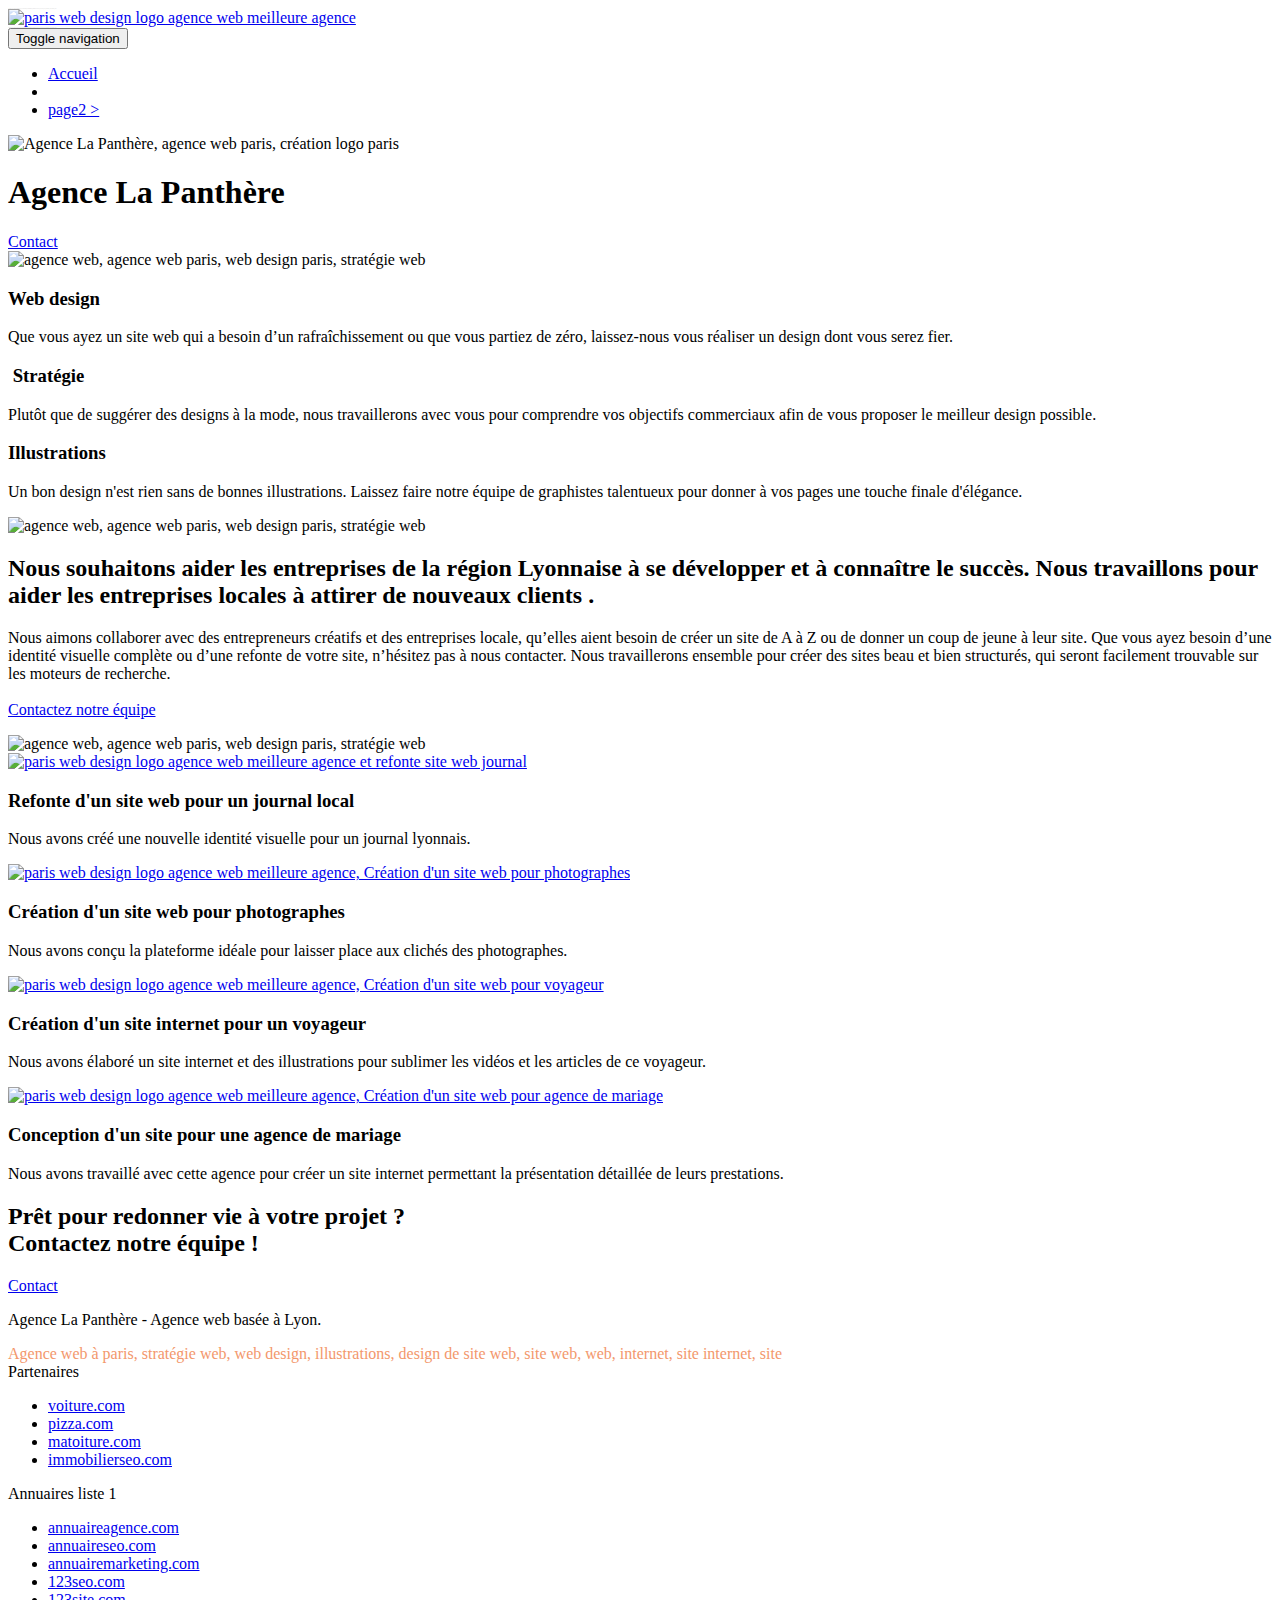
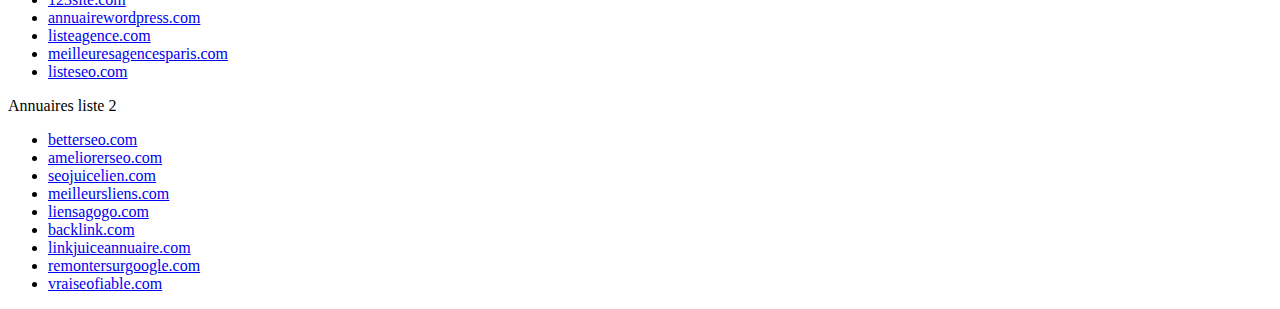
==== index.html @ 1b147ac9 "balise google analytics" ====
<!doctype html>
<html lang="Default">
<head>
	<script async src="https://www.googletagmanager.com/gtag/js?id=G-XYNGH516E7"></script>
<script>
  window.dataLayer = window.dataLayer || [];
  function gtag(){dataLayer.push(arguments);}
  gtag('js', new Date());

  gtag('config', 'G-XYNGH516E7');
</script>
    <meta charset="utf-8">
    <meta name="keywords" content="seo, google, site web, site internet, agence design paris, agence design, agence design,agence design,agence design,agence design,agence design,agence design,agence design,agence design">
    <meta name="description" content="">
    <meta name="viewport" content="width=device-width, initial-scale=1.0, viewport-fit=cover">
    <link rel="shortcut icon" type="image/png" href="favicon.jpg">
    
	<link rel="stylesheet" type="text/css" href="./css/bootstrap.css">
	<link rel="stylesheet" type="text/css" href="style.css">
	<link rel="stylesheet" type="text/css" href="./css/font-awesome.css">
	<link rel="stylesheet" type="text/css" href="./css/et-line.css">
	
    
	<script src="./js/jquery-2.1.0.js"></script>
	<script src="./js/bootstrap.js"></script>
	<script src="./js/blocs.js"></script>
	<script src="./js/jquery.touchSwipe.js" defer></script>
	<script src="./js/gmaps.js"></script>

    <title>.</title>

    
<!-- Analytics -->
 
<!-- Analytics END -->
    
</head>
<body>
<!-- Principal conteneur -->
<div class="page-container">
    
<!-- bloc-0 -->
<div class="bloc bgc-white l-bloc " id="bloc-0">
	<div class="container bloc-sm">

		<nav class="navbar row">
			<div class="navbar-header">
				<div class="keywords" style="color:#cccccc;font-size:1px;">Agence web à paris, stratégie web, web design, illustrations, design de site web, site web, web, internet, site internet, site</div>
				<a class="navbar-brand" href="index.html"><img src="img/agence-la-panthere-monochrome.svg" alt="paris web design logo agence web meilleure agence" height="40" /></a>
				<div class="keywords" style="color:#cccccc;font-size:1px;">Agence web à paris, stratégie web, web design, illustrations, design de site web, site web, web, internet, site internet, site</div>
				<button id="nav-toggle" type="button" class="ui-navbar-toggle navbar-toggle" data-toggle="collapse" data-target=".navbar-1">
					<span class="sr-only">Toggle navigation</span><span class="icon-bar"></span><span class="icon-bar"></span><span class="icon-bar"></span>
				</button>
			</div>
			<div class="collapse navbar-collapse navbar-1 special-dropdown-nav">
				<ul class="site-navigation nav navbar-nav">
					<li>
						<a href="index.html">Accueil</a>
					</li>
					<li>
					</li>
					<li>
						<a href="page2.html">page2 &gt;</a>
					</li>
				</ul>
			</div>
		</nav>
	</div>
</div>
<!-- bloc-0 END -->

<!-- bloc-1-presentation -->
<div class="bloc bgc-dark-slate-blue bg-banniere d-bloc bg-t-edge bloc-bg-texture texture-paper b-parallax" id="bloc-1-hero">
	<div class="container bloc-lg">
		<div class="row tight-width-whitespace">
			<div class="col-sm-12">
				<img src="img/logo.png" class="center-block image-resize-mode" width="100" alt="Agence La Panthère, agence web paris, création logo paris" />
				<h1 class="text-center hero-bloc-text tc-white ">
					Agence La Panthère
				</h1>
				<div class="text-center">
					<a href="page2.html" class="btn btn-lg btn-clean btn-rd cta-hero btn-atomic-tangerine" id="cta-hero">Contact</a>
				</div>
			</div>
		</div>
	</div>
</div>
<!-- bloc-1-presentation END -->

<!-- bloc-2-services -->
<div class="bloc bgc-white l-bloc" id="bloc-2-services">
	<div class="container bloc-md">
		<div class="row">
			<div class="col-sm-12 text-center">
				<img alt="agence web, agence web paris, web design paris, stratégie web" src="img/title.png" />
			</div>
		</div>
		<div class="row voffset-lg med-width-whitespace">
			<div class="col-sm-4">
				<div class="text-center">
					<span class="et-icon-browser sm-shadow icon-dark-slate-blue icons icon-lg"></span>
				</div>
				<h3 class="mg-md text-center">
					Web design
				</h3>
				<p class="text-center ">
					Que vous ayez un site web qui a besoin d&rsquo;un rafraîchissement ou que vous partiez de zéro, laissez-nous vous réaliser un design dont vous serez fier.
				</p>
			</div>
			<div class="col-sm-4">
				<div class="text-center">
					<span class="et-icon-presentation sm-shadow icon-dark-slate-blue icons icon-lg"></span>
				</div>
				<h3 class="mg-md text-center">
					&nbsp;Stratégie
				</h3>
				<p class="text-center ">
					Plutôt que de suggérer des designs à la mode, nous travaillerons avec vous pour comprendre vos objectifs commerciaux afin de vous proposer le meilleur design possible.<br>
				</p>
			</div>
			<div class="col-sm-4">
				<div class="text-center">
					<span class="et-icon-edit sm-shadow icon-dark-slate-blue icons icon-lg"></span>
				</div>
				<h3 class="mg-md text-center">
					Illustrations
				</h3>
				<p class="text-center ">
					Un bon design n'est rien sans de bonnes illustrations. Laissez faire notre équipe de graphistes talentueux pour donner à vos pages une touche finale d'élégance.
				</p>
			</div>
		</div>
		<div class="row voffset-lg voffset">
			<div class="col-xs-12 col-md-8 col-md-offset-2 text-center">
				<img alt="agence web, agence web paris, web design paris, stratégie web" src="img/citation.png" />

			</div>
		</div>
	</div>
</div>
<!-- bloc-2-services END -->

<!-- bloc-3-what-i-do -->
<div class="bloc tc-white bgc-atomic-tangerine bg-presentation d-bloc bloc-bg-texture texture-paper b-parallax" id="bloc-3-what-i-do">
	<div class="container bloc-lg">
		<div class="row tight-width-whitespace black-background">
			<div class="col-sm-12">
				<h2 class="mg-md text-center tc-white">
					Nous souhaitons aider les entreprises de la région Lyonnaise à se développer et à connaître le succès. Nous travaillons pour aider les entreprises locales à attirer de nouveaux clients .<br>
				</h2>
				<p class="text-center white">
					Nous aimons collaborer avec des entrepreneurs créatifs et des entreprises locale, qu’elles aient besoin de créer un site de A à Z ou de donner un coup de jeune à leur site. Que vous ayez besoin d’une identité visuelle complète ou d’une refonte de votre site, n’hésitez pas à nous contacter. Nous travaillerons ensemble pour créer des sites beau et bien structurés, qui seront facilement trouvable sur les moteurs de recherche. <br><br><a class="ltc-white bold-link" href="page2.html">Contactez notre équipe</a><br>
				</p>
			</div>
		</div>
	</div>
</div>
<!-- bloc-3-what-i-do END -->

<!-- bloc-4-portfolio -->
<div class="bloc bgc-white bg-lines-h2-bg bg-repeat l-bloc" id="bloc-4-portfolio">
	<div class="container bloc-lg">
		<div class="row">
			<div class="col-sm-12 text-center">
				<img alt="agence web, agence web paris, web design paris, stratégie web" src="img/title2.png" />
			</div>
		</div>
		<div class="row tight-width-whitespace portfolio-row">
			<div class="col-sm-6">
				<a href="#" data-lightbox="img/1.jpg" data-gallery-id="gallery-1" data-caption="Refonte d'un site web pour un journal local" data-frame="snapshot-lb"><img src="img/1.jpg" alt="paris web design logo agence web meilleure agence et refonte site web journal" class="img-responsive portfolio-thumb" /></a>
				<h3 class="mg-md text-center">
					Refonte d'un site web pour un journal local
				</h3>
				<p class="text-center">
					Nous avons créé une nouvelle identité visuelle pour un journal lyonnais.
				</p>
			</div>
			<div class="col-sm-6">
				<a href="#" data-lightbox="img/2.jpg" data-gallery-id="gallery-1" data-caption="Création d'un site web pour photographes" data-frame="snapshot-lb"><img src="img/2.jpg" class="img-responsive portfolio-thumb" alt="paris web design logo agence web meilleure agence, Création d'un site web pour photographes" /></a>
				<h3 class="mg-md text-center">
					Création d'un site web pour photographes
				</h3>
				<p class="text-center">
					Nous avons conçu la plateforme idéale pour laisser place aux clichés des photographes.
				</p>
			</div>
		</div>
		<div class="row tight-width-whitespace portfolio-row">
			<div class="col-sm-6">
				<a href="#" data-lightbox="img/3.bmp" data-gallery-id="gallery-1" data-caption="Création d'un site internet pour un voyageur" data-frame="snapshot-lb"><img src="img/3.bmp" class="img-responsive portfolio-thumb" alt="paris web design logo agence web meilleure agence, Création d'un site web pour voyageur"/></a>
				<h3 class="mg-md text-center">
					Création d'un site internet pour un voyageur
				</h3>
				<p class="text-center">
					Nous avons élaboré un site internet et des illustrations pour sublimer les vidéos et les articles de ce voyageur.
				</p>
			</div>
			<div class="col-sm-6">
				<a href="#" data-lightbox="img/4.bmp" data-gallery-id="gallery-1" data-caption="Conception d'un site pour une agence de mariage" data-frame="snapshot-lb"><img src="img/4.bmp" class="img-responsive portfolio-thumb" alt="paris web design logo agence web meilleure agence, Création d'un site web pour agence de mariage" /></a>
				<h3 class="mg-md text-center">
					Conception d'un site pour une agence de mariage
				</h3>
				<p class="text-center">
					Nous avons travaillé avec cette agence pour créer un site internet permettant la présentation détaillée de leurs prestations.
				</p>
			</div>
		</div>
	</div>
</div>
<!-- bloc-4-portfolio END -->

<!-- bloc-5-cta -->
<div class="bloc bgc-dark-slate-blue bg-banniere d-bloc bloc-bg-texture texture-paper" id="bloc-5-cta">
	<div class="container bloc-lg">
		<div class="row">
			<h2 class="mg-md text-center tc-white">
				Prêt pour redonner vie à votre projet ?<br>Contactez notre équipe !
			</h2>
			<div class="col-sm-12 text-center">
				<a href="page2.html" class="btn btn-atomic-tangerine btn-clean btn-rd btn-lg cta-hero">Contact</a>
			</div>
		</div>
	</div>
</div>
<!-- bloc-5-cta END -->

<!-- Footer - bloc-8 -->
<div class="bloc bgc-atomic-tangerine d-bloc" id="bloc-8">
	<div class="container bloc-sm">
		<div class="row">
			<div class="col-sm-12">
				<p class="text-center white">
					Agence La Panthère - Agence web basée à Lyon.<br>
				</p>
				<div class="row row-no-gutters social">
					<div class="col-sm-3">
						<div class="text-center">
							<a class="social" href="index.html"><span class="fa fa-twitter icon-md"></span></a>
						</div>
					</div>
					<div class="col-sm-3">
						<div class="text-center">
							<a class="social" href="index.html"><span class="fa fa-facebook icon-md"></span></a>
						</div>
					</div>
					<div class="col-sm-3">
						<div class="text-center">
							<a class="social" href="index.html"><span class="fa fa-dribbble icon-md"></span></a>
						</div>
					</div>
					<div class="col-sm-3">
						<div class="text-center">
							<a class="social" href="index.html"><span class="fa fa-instagram icon-md"></span></a>
						</div>
					</div>
					<div class="keywords" style="color:#F3976C;">Agence web à paris, stratégie web, web design, illustrations, design de site web, site web, web, internet, site internet, site</div>
				</div>
				<div class="row">
					<div class="col-sm-4">
						Partenaires
							<ul>
								<li><a href="voiture.com">voiture.com</a></li>
								<li><a href="pizza.com">pizza.com</a></li>
								<li><a href="matoiture.com">matoiture.com</a></li>
								<li><a href="immobilierseo.com">immobilierseo.com</a></li>
							</ul>		
					</div>
					<div class="col-sm-4">
						Annuaires liste 1
						<ul>
							<li><a href="annuaireagence.com">annuaireagence.com</a></li>
							<li><a href="annuaireseo.com">annuaireseo.com</a></li>
							<li><a href="annuairemarketing.com">annuairemarketing.com</a></li>
							<li><a href="123seoture.com">123seo.com</a></li>
							<li><a href="123site.com">123site.com</a></li>
							<li><a href="annuairewordpress.com">annuairewordpress.com</a></li>
							<li><a href="listeagence.com">listeagence.com</a></li>
							<li><a href="meilleuresagencesparis.com">meilleuresagencesparis.com</a></li>
							<li><a href="listeseo.com">listeseo.com</a></li>
						</ul>
					</div>
					<div class="col-sm-4">
						Annuaires liste 2
						<ul>
							<li><a href="betterseo.com">betterseo.com</a></li>
							<li><a href="ameliorerseo.com">ameliorerseo.com</a></li>
							<li><a href="seojuicelien.com">seojuicelien.com</a></li>
							<li><a href="meilleursliens.com">meilleursliens.com</a></li>
							<li><a href="liensagogo.com">liensagogo.com</a></li>
							<li><a href="backlink.com">backlink.com</a></li>
							<li><a href="linkjuiceannuaire.com">linkjuiceannuaire.com</a></li>
							<li><a href="remontersurgoogle.com">remontersurgoogle.com</a></li>
							<li><a href="vraiseofiable.com">vraiseofiable.com</a></li>
						</ul>
					</div>
				</div>
			</div>
		</div>
	</div>
</div>
<!-- Footer - bloc-8 END -->

</div>
<!-- Principal conteneur END -->
    

</body>
</html>
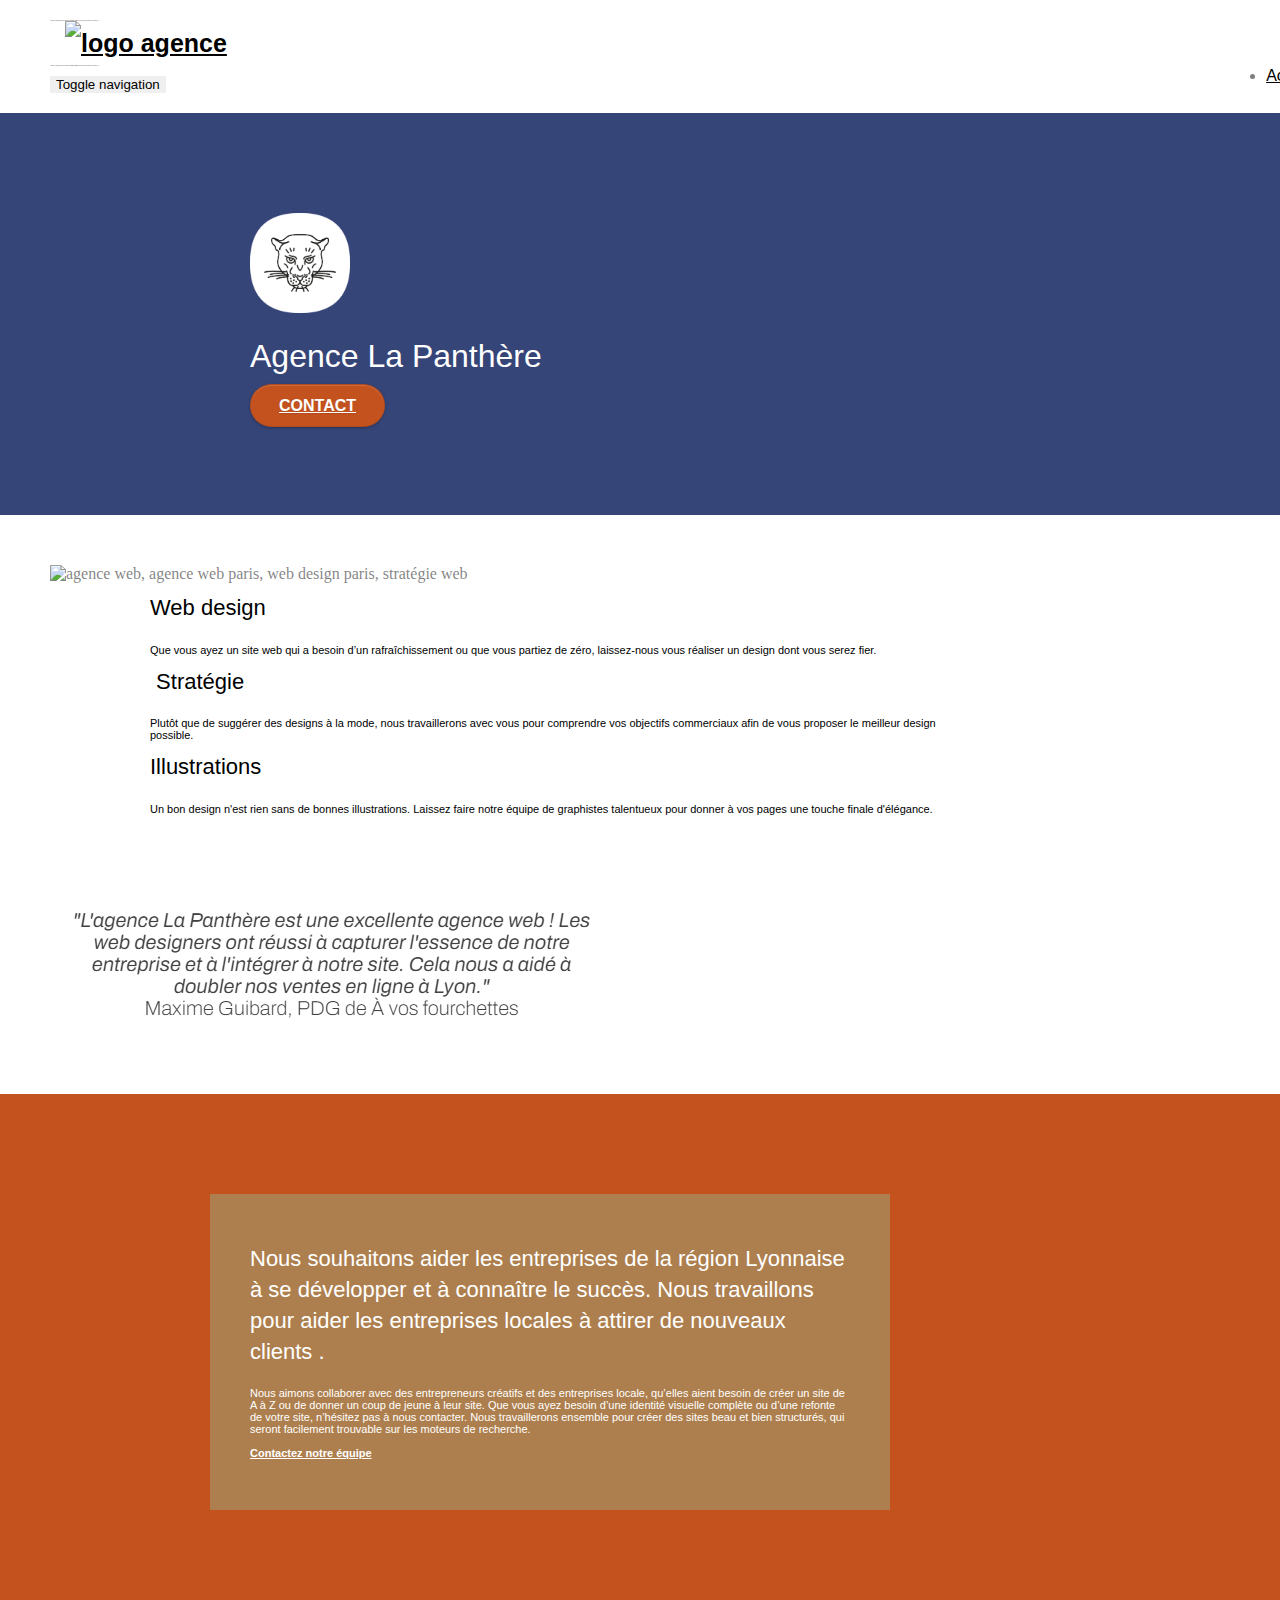
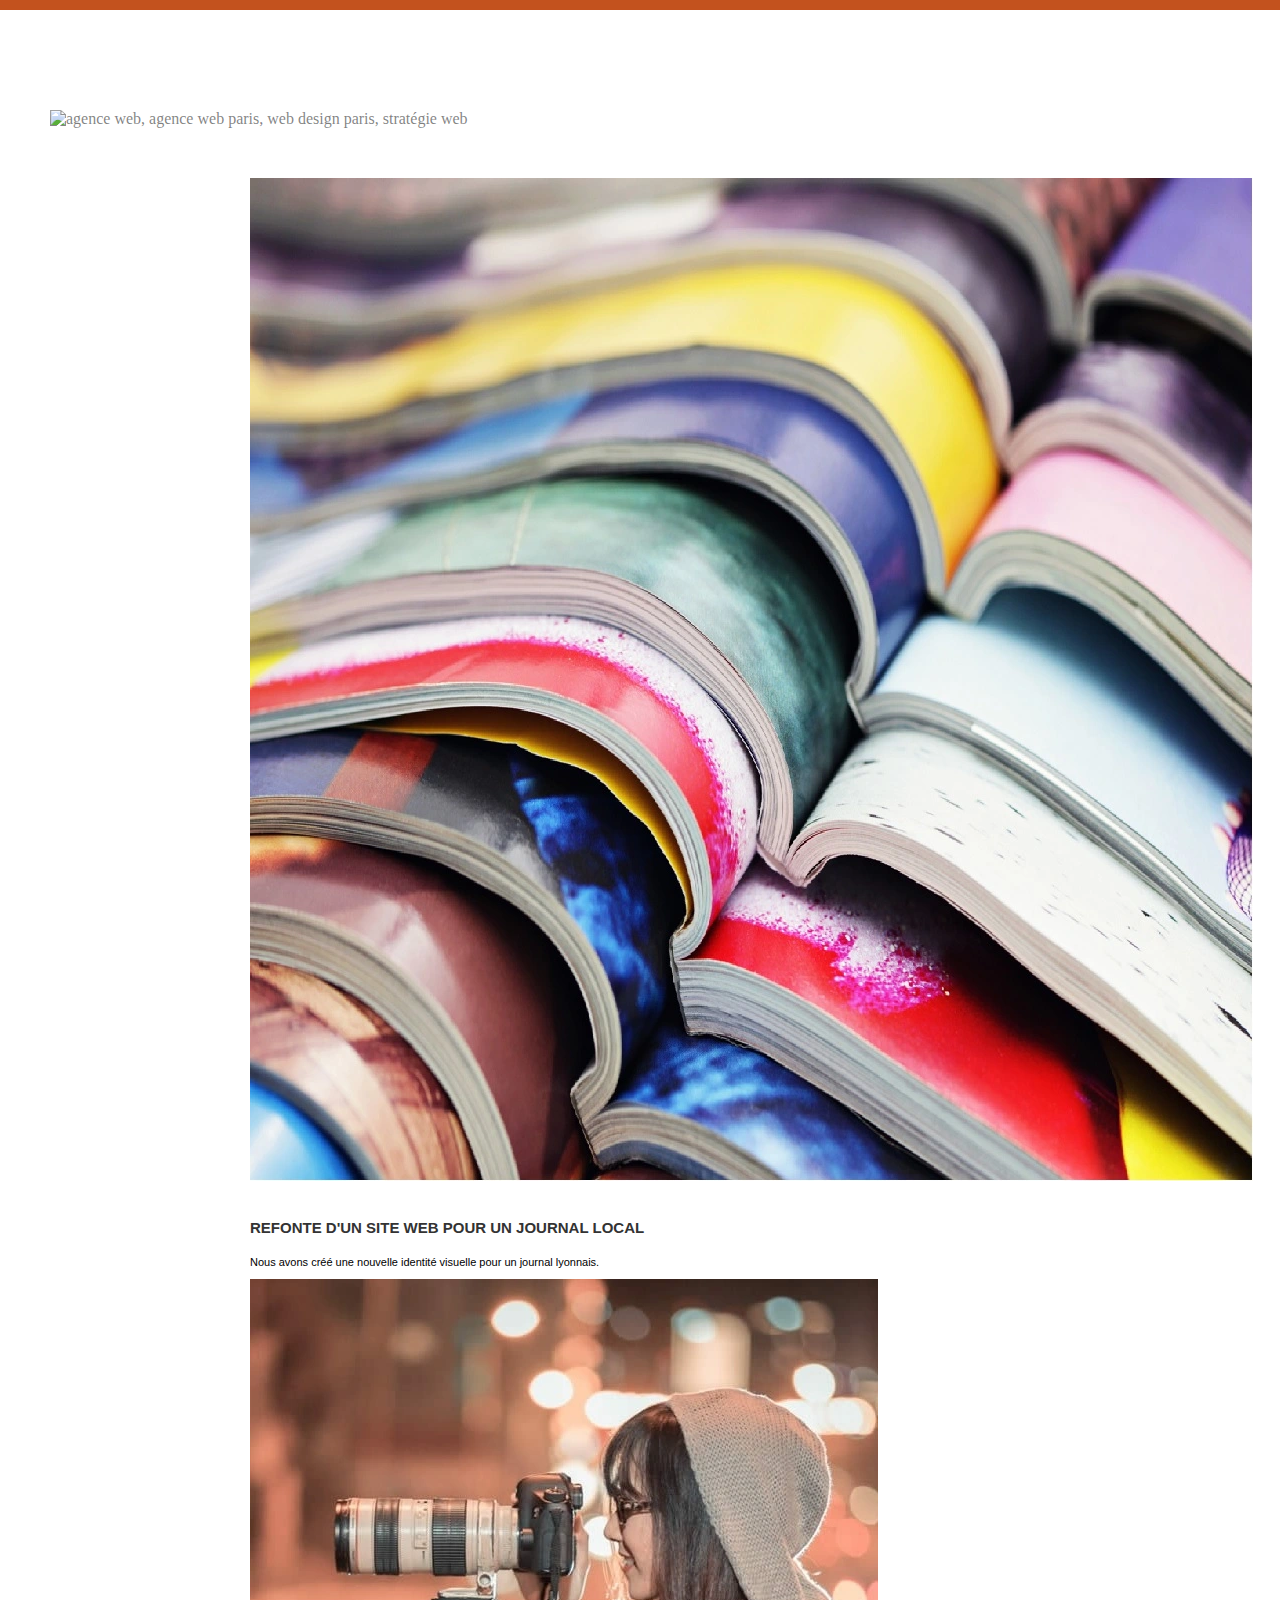
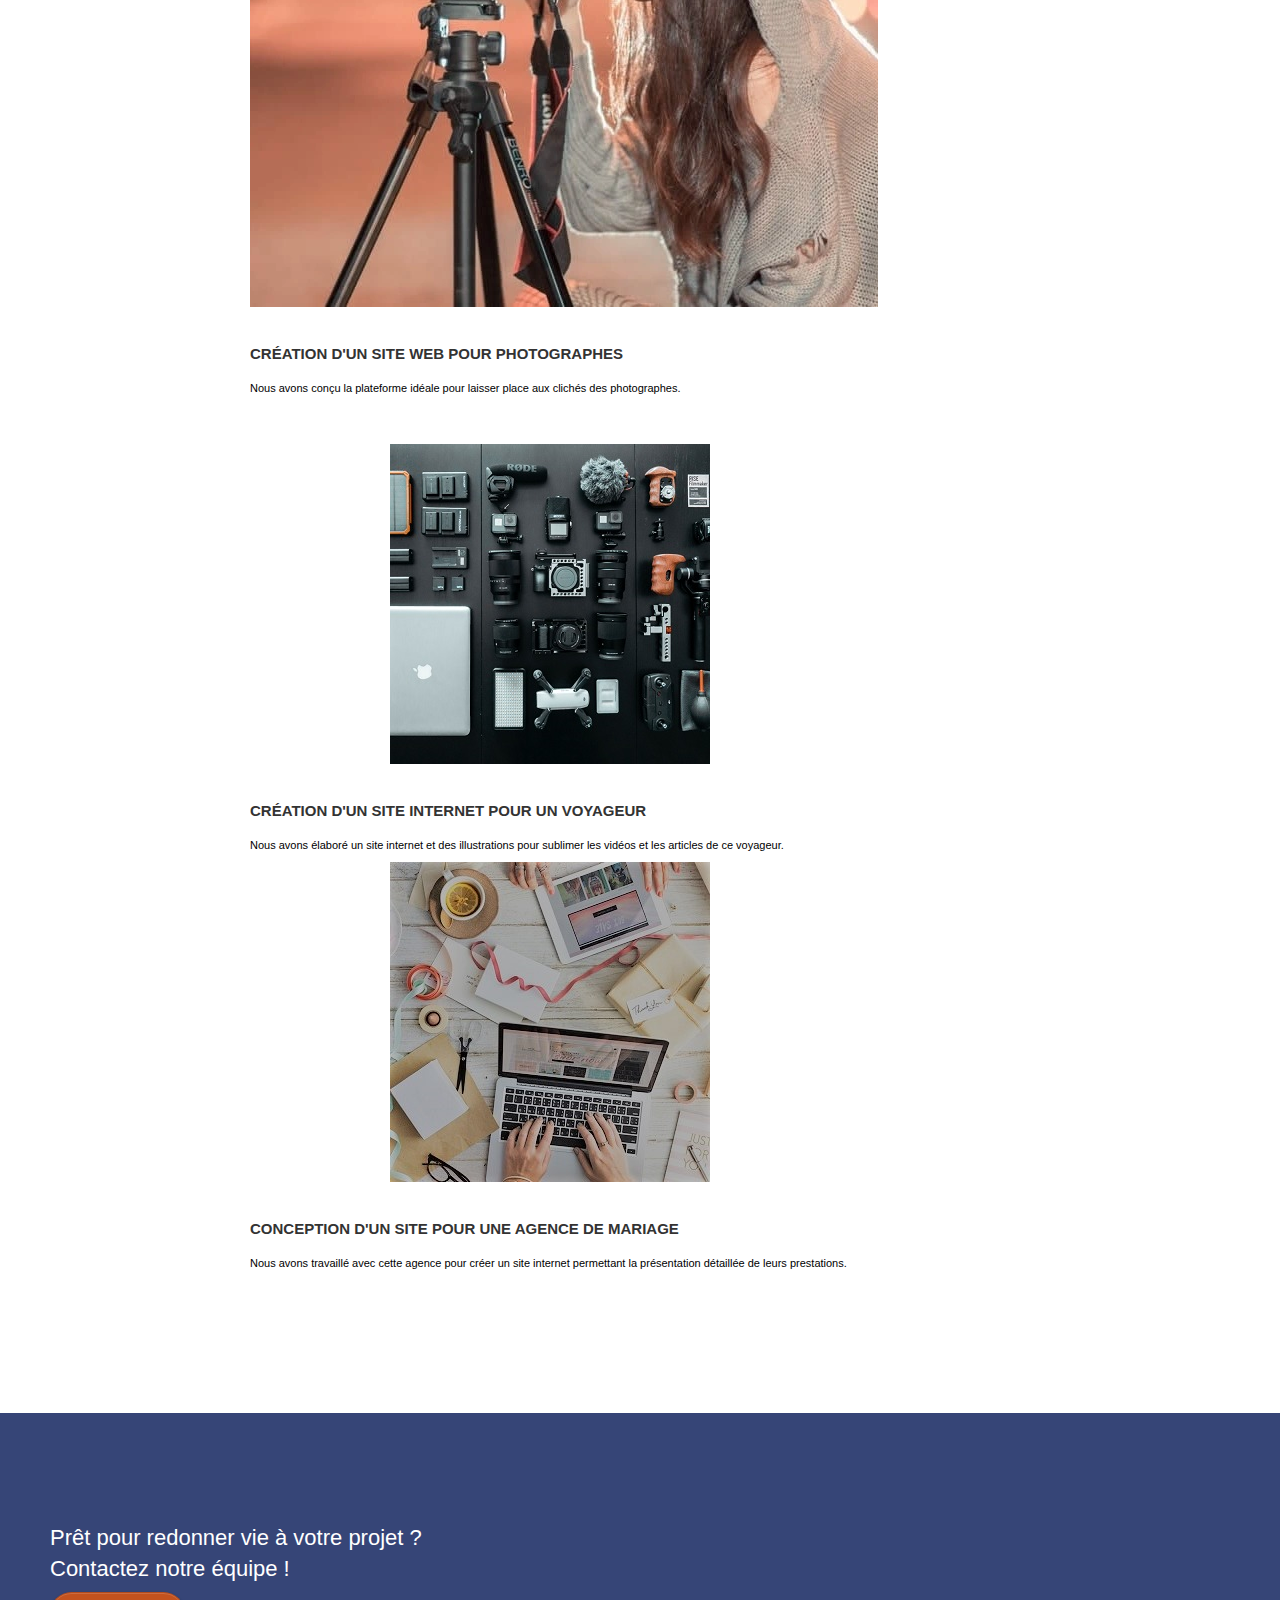
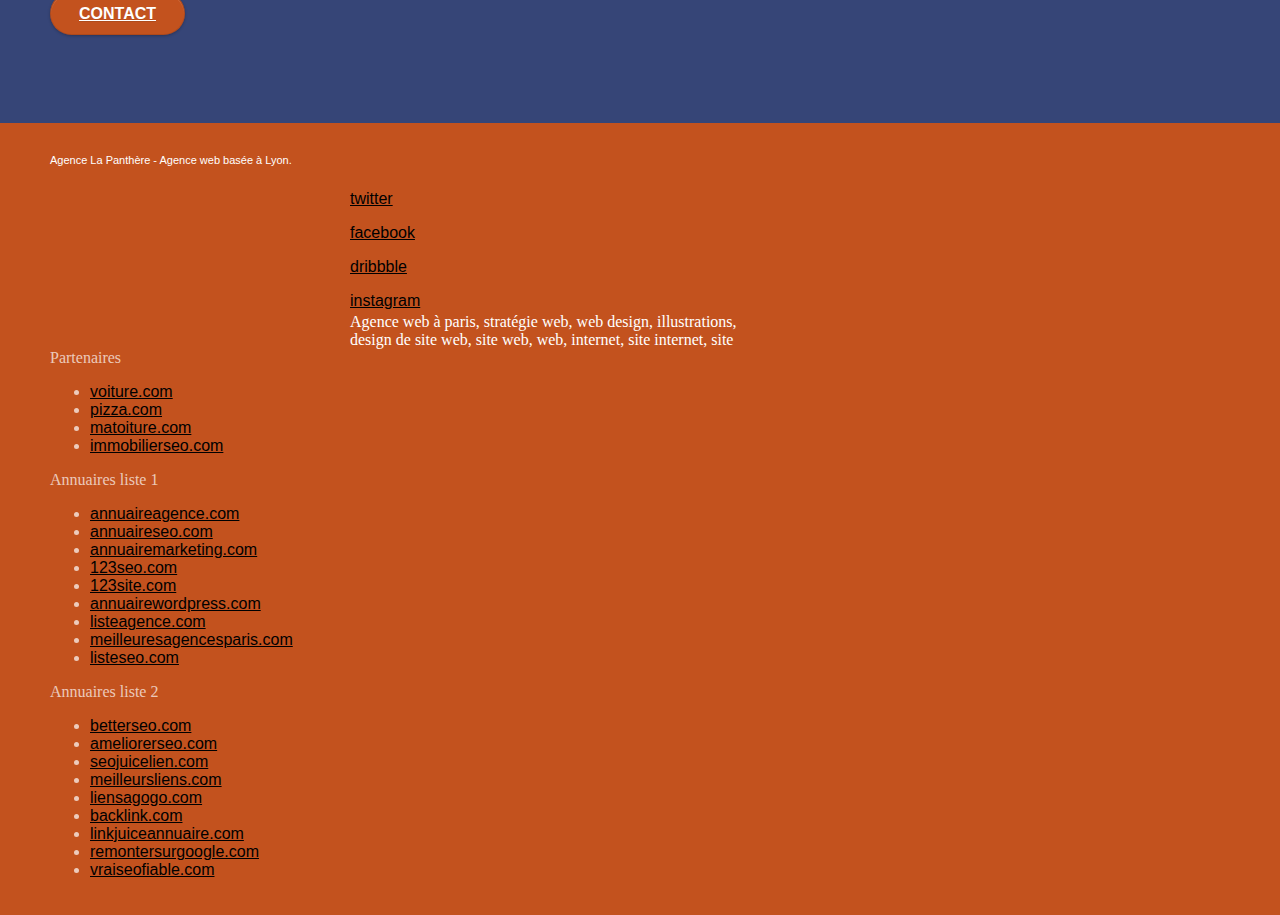
==== commit 2afe62e1: "amélioration du site avec lighthouse" ====
--- a/index.html
+++ b/index.html
@@ -1,5 +1,5 @@
 <!doctype html>
-<html lang="Default">
+<html lang="fr">
 <head>
 	<script async src="https://www.googletagmanager.com/gtag/js?id=G-XYNGH516E7"></script>
 <script>
@@ -11,12 +11,12 @@
 </script>
     <meta charset="utf-8">
     <meta name="keywords" content="seo, google, site web, site internet, agence design paris, agence design, agence design,agence design,agence design,agence design,agence design,agence design,agence design,agence design">
-    <meta name="description" content="">
+    <meta name="description" content="agence design">
     <meta name="viewport" content="width=device-width, initial-scale=1.0, viewport-fit=cover">
-    <link rel="shortcut icon" type="image/png" href="favicon.jpg">
-    
-	<link rel="stylesheet" type="text/css" href="./css/bootstrap.css">
-	<link rel="stylesheet" type="text/css" href="style.css">
+    <link rel="shortcut icon" type="image/png" href="img/favicon.jpg">
+    
+	<link rel="stylesheet" type="text/css" href="css/bootstrap.css">
+	<link rel="stylesheet" type="text/css" href="css/style.css">
 	<link rel="stylesheet" type="text/css" href="./css/font-awesome.css">
 	<link rel="stylesheet" type="text/css" href="./css/et-line.css">
 	
@@ -27,7 +27,7 @@
 	<script src="./js/jquery.touchSwipe.js" defer></script>
 	<script src="./js/gmaps.js"></script>
 
-    <title>.</title>
+    <title>Lapanthere</title>
 
     
 <!-- Analytics -->
@@ -45,9 +45,9 @@
 
 		<nav class="navbar row">
 			<div class="navbar-header">
-				<div class="keywords" style="color:#cccccc;font-size:1px;">Agence web à paris, stratégie web, web design, illustrations, design de site web, site web, web, internet, site internet, site</div>
-				<a class="navbar-brand" href="index.html"><img src="img/agence-la-panthere-monochrome.svg" alt="paris web design logo agence web meilleure agence" height="40" /></a>
-				<div class="keywords" style="color:#cccccc;font-size:1px;">Agence web à paris, stratégie web, web design, illustrations, design de site web, site web, web, internet, site internet, site</div>
+				<div class="keywords" style="color:rgb(2, 2, 2);font-size:1px;">Agence web à paris, stratégie web, web design, illustrations, design de site web, site web, web, internet, site internet, site</div>
+				<a href="index.html" class="navbar-brand"><img src="img/agence-la-panthere-monochrome.svg" alt="logo agence" height="40" /></a>
+				<div class="keywords" style="color:rgb(0, 0, 0);font-size:1px;">Agence web à paris, stratégie web, web design, illustrations, design de site web, site web, web, internet, site internet, site</div>
 				<button id="nav-toggle" type="button" class="ui-navbar-toggle navbar-toggle" data-toggle="collapse" data-target=".navbar-1">
 					<span class="sr-only">Toggle navigation</span><span class="icon-bar"></span><span class="icon-bar"></span><span class="icon-bar"></span>
 				</button>
@@ -74,7 +74,7 @@
 	<div class="container bloc-lg">
 		<div class="row tight-width-whitespace">
 			<div class="col-sm-12">
-				<img src="img/logo.png" class="center-block image-resize-mode" width="100" alt="Agence La Panthère, agence web paris, création logo paris" />
+				<img src="img/logo.webp" class="center-block image-resize-mode" width="100" alt="logo Agence La panthère" />
 				<h1 class="text-center hero-bloc-text tc-white ">
 					Agence La Panthère
 				</h1>
@@ -92,7 +92,7 @@
 	<div class="container bloc-md">
 		<div class="row">
 			<div class="col-sm-12 text-center">
-				<img alt="agence web, agence web paris, web design paris, stratégie web" src="img/title.png" />
+				<img src="img/title.png" alt="agence web, agence web paris, web design paris, stratégie web"/>
 			</div>
 		</div>
 		<div class="row voffset-lg med-width-whitespace">
@@ -100,9 +100,9 @@
 				<div class="text-center">
 					<span class="et-icon-browser sm-shadow icon-dark-slate-blue icons icon-lg"></span>
 				</div>
-				<h3 class="mg-md text-center">
+				<h2 class="mg-md text-center">
 					Web design
-				</h3>
+				</h2>
 				<p class="text-center ">
 					Que vous ayez un site web qui a besoin d&rsquo;un rafraîchissement ou que vous partiez de zéro, laissez-nous vous réaliser un design dont vous serez fier.
 				</p>
@@ -111,9 +111,9 @@
 				<div class="text-center">
 					<span class="et-icon-presentation sm-shadow icon-dark-slate-blue icons icon-lg"></span>
 				</div>
-				<h3 class="mg-md text-center">
+				<h2 class="mg-md text-center">
 					&nbsp;Stratégie
-				</h3>
+				</h2>
 				<p class="text-center ">
 					Plutôt que de suggérer des designs à la mode, nous travaillerons avec vous pour comprendre vos objectifs commerciaux afin de vous proposer le meilleur design possible.<br>
 				</p>
@@ -122,9 +122,9 @@
 				<div class="text-center">
 					<span class="et-icon-edit sm-shadow icon-dark-slate-blue icons icon-lg"></span>
 				</div>
-				<h3 class="mg-md text-center">
+				<h2 class="mg-md text-center">
 					Illustrations
-				</h3>
+				</h2>
 				<p class="text-center ">
 					Un bon design n'est rien sans de bonnes illustrations. Laissez faire notre équipe de graphistes talentueux pour donner à vos pages une touche finale d'élégance.
 				</p>
@@ -132,7 +132,7 @@
 		</div>
 		<div class="row voffset-lg voffset">
 			<div class="col-xs-12 col-md-8 col-md-offset-2 text-center">
-				<img alt="agence web, agence web paris, web design paris, stratégie web" src="img/citation.png" />
+				<img src="img/citation.webp" alt="citation la panthère" />
 
 			</div>
 		</div>
@@ -149,7 +149,7 @@
 					Nous souhaitons aider les entreprises de la région Lyonnaise à se développer et à connaître le succès. Nous travaillons pour aider les entreprises locales à attirer de nouveaux clients .<br>
 				</h2>
 				<p class="text-center white">
-					Nous aimons collaborer avec des entrepreneurs créatifs et des entreprises locale, qu’elles aient besoin de créer un site de A à Z ou de donner un coup de jeune à leur site. Que vous ayez besoin d’une identité visuelle complète ou d’une refonte de votre site, n’hésitez pas à nous contacter. Nous travaillerons ensemble pour créer des sites beau et bien structurés, qui seront facilement trouvable sur les moteurs de recherche. <br><br><a class="ltc-white bold-link" href="page2.html">Contactez notre équipe</a><br>
+					Nous aimons collaborer avec des entrepreneurs créatifs et des entreprises locale, qu’elles aient besoin de créer un site de A à Z ou de donner un coup de jeune à leur site. Que vous ayez besoin d’une identité visuelle complète ou d’une refonte de votre site, n’hésitez pas à nous contacter. Nous travaillerons ensemble pour créer des sites beau et bien structurés, qui seront facilement trouvable sur les moteurs de recherche. <br><br><a href="page2.html" class="ltc-white bold-link">Contactez notre équipe</a><br>
 				</p>
 			</div>
 		</div>
@@ -162,12 +162,12 @@
 	<div class="container bloc-lg">
 		<div class="row">
 			<div class="col-sm-12 text-center">
-				<img alt="agence web, agence web paris, web design paris, stratégie web" src="img/title2.png" />
+				<img src="img/title2.png" alt="agence web, agence web paris, web design paris, stratégie web" />
 			</div>
 		</div>
 		<div class="row tight-width-whitespace portfolio-row">
 			<div class="col-sm-6">
-				<a href="#" data-lightbox="img/1.jpg" data-gallery-id="gallery-1" data-caption="Refonte d'un site web pour un journal local" data-frame="snapshot-lb"><img src="img/1.jpg" alt="paris web design logo agence web meilleure agence et refonte site web journal" class="img-responsive portfolio-thumb" /></a>
+				<a href="#" data-lightbox="img/1.webp" data-gallery-id="gallery-1" data-caption="Refonte d'un site web pour un journal local" data-frame="snapshot-lb"><img src="img/1.webp" alt="journal" class="img-responsive portfolio-thumb" /></a>
 				<h3 class="mg-md text-center">
 					Refonte d'un site web pour un journal local
 				</h3>
@@ -176,7 +176,7 @@
 				</p>
 			</div>
 			<div class="col-sm-6">
-				<a href="#" data-lightbox="img/2.jpg" data-gallery-id="gallery-1" data-caption="Création d'un site web pour photographes" data-frame="snapshot-lb"><img src="img/2.jpg" class="img-responsive portfolio-thumb" alt="paris web design logo agence web meilleure agence, Création d'un site web pour photographes" /></a>
+				<a href="#" data-lightbox="img/2.webp" data-gallery-id="gallery-1" data-caption="Création d'un site web pour photographes" data-frame="snapshot-lb"><img src="img/2.webp" class="img-responsive portfolio-thumb" alt="Création d'un site web pour photographes" /></a>
 				<h3 class="mg-md text-center">
 					Création d'un site web pour photographes
 				</h3>
@@ -187,7 +187,7 @@
 		</div>
 		<div class="row tight-width-whitespace portfolio-row">
 			<div class="col-sm-6">
-				<a href="#" data-lightbox="img/3.bmp" data-gallery-id="gallery-1" data-caption="Création d'un site internet pour un voyageur" data-frame="snapshot-lb"><img src="img/3.bmp" class="img-responsive portfolio-thumb" alt="paris web design logo agence web meilleure agence, Création d'un site web pour voyageur"/></a>
+				<a href="#" data-lightbox="img/3.webp" data-gallery-id="gallery-1" data-caption="Création d'un site internet pour un voyageur" data-frame="snapshot-lb"><img src="img/3.webp" class="img-responsive portfolio-thumb" alt="matériel de photographie"/></a>
 				<h3 class="mg-md text-center">
 					Création d'un site internet pour un voyageur
 				</h3>
@@ -196,7 +196,7 @@
 				</p>
 			</div>
 			<div class="col-sm-6">
-				<a href="#" data-lightbox="img/4.bmp" data-gallery-id="gallery-1" data-caption="Conception d'un site pour une agence de mariage" data-frame="snapshot-lb"><img src="img/4.bmp" class="img-responsive portfolio-thumb" alt="paris web design logo agence web meilleure agence, Création d'un site web pour agence de mariage" /></a>
+				<a href="#" data-lightbox="img/4.webp" data-gallery-id="gallery-1" data-caption="Conception d'un site pour une agence de mariage" data-frame="snapshot-lb"><img src="img/4.webp" class="img-responsive portfolio-thumb" alt="Création d'un site web pour agence de mariage" /></a>
 				<h3 class="mg-md text-center">
 					Conception d'un site pour une agence de mariage
 				</h3>
@@ -235,25 +235,25 @@
 				<div class="row row-no-gutters social">
 					<div class="col-sm-3">
 						<div class="text-center">
-							<a class="social" href="index.html"><span class="fa fa-twitter icon-md"></span></a>
+							<a href="index.html" class="social">twitter<span class="fa fa-twitter icon-md"></span></a>
 						</div>
 					</div>
 					<div class="col-sm-3">
 						<div class="text-center">
-							<a class="social" href="index.html"><span class="fa fa-facebook icon-md"></span></a>
+							<a href="index.html" class="social" >facebook<span class="fa fa-facebook icon-md"></span></a>
 						</div>
 					</div>
 					<div class="col-sm-3">
 						<div class="text-center">
-							<a class="social" href="index.html"><span class="fa fa-dribbble icon-md"></span></a>
+							<a href="index.html" class="social" >dribbble<span class="fa fa-dribbble icon-md"></span></a>
 						</div>
 					</div>
 					<div class="col-sm-3">
 						<div class="text-center">
-							<a class="social" href="index.html"><span class="fa fa-instagram icon-md"></span></a>
+							<a href="index.html" class="social" >instagram<span class="fa fa-instagram icon-md"></span></a>
 						</div>
 					</div>
-					<div class="keywords" style="color:#F3976C;">Agence web à paris, stratégie web, web design, illustrations, design de site web, site web, web, internet, site internet, site</div>
+					<div class="keywords" style="color:white;">Agence web à paris, stratégie web, web design, illustrations, design de site web, site web, web, internet, site internet, site</div>
 				</div>
 				<div class="row">
 					<div class="col-sm-4">
--- a/css/style.css
+++ b/css/style.css
@@ -0,0 +1,1042 @@
+body {
+    margin: 0;
+    padding: 0;
+    background: #FFF;
+    overflow-x: hidden;
+    -webkit-font-smoothing: antialiased;
+    -moz-osx-font-smoothing: grayscale;
+}
+
+a,
+button {
+    transition: all .3s ease-in-out;
+    outline: none!important;
+}
+
+a:hover {
+    text-decoration: none;
+    cursor: pointer;
+}
+
+#page-loading-blocs-notifaction {
+    position: fixed;
+    top: 0;
+    bottom: 0;
+    width: 100%;
+    z-index: 100000;
+    background: #FFFFFF url("img/pageload-spinner.gif") no-repeat center center;
+}
+
+.bloc {
+    width: 100%;
+    clear: both;
+    background: 50% 50% no-repeat;
+    padding: 0 50px;
+    -webkit-background-size: cover;
+    -moz-background-size: cover;
+    -o-background-size: cover;
+    background-size: cover;
+    position: relative;
+}
+
+.bloc .container {
+    padding-left: 0;
+    padding-right: 0;
+}
+
+.bloc-lg {
+    padding: 100px 50px;
+}
+
+.bloc-md {
+    padding: 50px;
+}
+
+.bloc-sm {
+    padding: 20px 50px;
+}
+
+.bg-center,
+.bg-l-edge,
+.bg-r-edge,
+.bg-t-edge,
+.bg-b-edge,
+.bg-tl-edge,
+.bg-bl-edge,
+.bg-tr-edge,
+.bg-br-edge,
+.bg-repeat {
+    -webkit-background-size: auto!important;
+    -moz-background-size: auto!important;
+    -o-background-size: auto!important;
+    background-size: auto!important;
+}
+
+.bg-repeat {
+    background: repeat;
+}
+
+.bg-t-edge {
+    background: top no-repeat;
+}
+
+.bloc-bg-texture::before {
+    content: "";
+    background-size: 2px 2px;
+    position: absolute;
+    top: 0;
+    bottom: 0;
+    left: 0;
+    right: 0;
+}
+
+.texture-paper::before {
+    background: url("img/texture-paper.png");
+    background-size: 280px 280px;
+}
+
+.b-parallax {
+    background-attachment: fixed;
+}
+
+.d-bloc {
+    color: rgba(255, 255, 255, .7);
+}
+
+.d-bloc button:hover {
+    color: rgba(255, 255, 255, .9);
+}
+
+.d-bloc .icon-round,
+.d-bloc .icon-square,
+.d-bloc .icon-rounded,
+.d-bloc .icon-semi-rounded-a,
+.d-bloc .icon-semi-rounded-b {
+    border-color: rgba(255, 255, 255, .9);
+}
+
+.d-bloc .divider-h span {
+    border-color: rgba(255, 255, 255, .2);
+}
+
+.d-bloc .a-btn,
+.d-bloc .navbar a,
+.d-bloc .navbar-brand,
+.d-bloc a .icon-sm,
+.d-bloc a .icon-md,
+.d-bloc a .icon-lg,
+.d-bloc a .icon-xl,
+.d-bloc h1 a,
+.d-bloc h2 a,
+.d-bloc h3 a,
+.d-bloc h4 a,
+.d-bloc h5 a,
+.d-bloc h6 a,
+.d-bloc p a {
+    color: rgba(255, 255, 255, .6);
+}
+
+.d-bloc .a-btn:hover,
+.d-bloc .navbar a:hover,
+.d-bloc .navbar-brand:hover,
+.d-bloc a:hover .icon-sm,
+.d-bloc a:hover .icon-md,
+.d-bloc a:hover .icon-lg,
+.d-bloc a:hover .icon-xl,
+.d-bloc h1 a:hover,
+.d-bloc h2 a:hover,
+.d-bloc h3 a:hover,
+.d-bloc h4 a:hover,
+.d-bloc h5 a:hover,
+.d-bloc h6 a:hover,
+.d-bloc p a:hover {
+    color: rgba(255, 255, 255, 1);
+}
+
+.d-bloc .navbar-toggle .icon-bar {
+    background: rgba(255, 255, 255, 1);
+}
+
+.d-bloc .btn-wire,
+.d-bloc .btn-wire:hover {
+    color: rgba(255, 255, 255, 1);
+    border-color: rgba(255, 255, 255, 1);
+}
+
+.d-bloc .panel {
+    color: rgba(0, 0, 0, .5);
+}
+
+.d-bloc .panel button:hover {
+    color: rgba(0, 0, 0, .7);
+}
+
+.d-bloc .panel icon {
+    border-color: rgba(0, 0, 0, .7);
+}
+
+.d-bloc .panel .divider-h span {
+    border-color: rgba(0, 0, 0, .1);
+}
+
+.d-bloc .panel .a-btn {
+    color: rgba(0, 0, 0, .6);
+}
+
+.d-bloc .panel .a-btn:hover {
+    color: rgba(0, 0, 0, 1);
+}
+
+.d-bloc .panel .btn-wire,
+.d-bloc .panel .btn-wire:hover {
+    color: rgba(0, 0, 0, .7);
+    border-color: rgba(0, 0, 0, .3);
+}
+
+.d-bloc .panel,
+.l-bloc {
+    color: rgba(0, 0, 0, .5);
+}
+
+.d-bloc .panel button:hover,
+.l-bloc button:hover {
+    color: rgba(0, 0, 0, .7);
+}
+
+.l-bloc .icon-round,
+.l-bloc .icon-square,
+.l-bloc .icon-rounded,
+.l-bloc .icon-semi-rounded-a,
+.l-bloc .icon-semi-rounded-b {
+    border-color: rgba(0, 0, 0, .7);
+}
+
+.d-bloc .panel .divider-h span,
+.l-bloc .divider-h span {
+    border-color: rgba(0, 0, 0, .1);
+}
+
+.d-bloc .panel .a-btn,
+.l-bloc .a-btn,
+.l-bloc .navbar a,
+.l-bloc .navbar-brand,
+.l-bloc a .icon-sm,
+.l-bloc a .icon-md,
+.l-bloc a .icon-lg,
+.l-bloc a .icon-xl,
+.l-bloc h1 a,
+.l-bloc h2 a,
+.l-bloc h3 a,
+.l-bloc h4 a,
+.l-bloc h5 a,
+.l-bloc h6 a,
+.l-bloc p a {
+    color: rgba(0, 0, 0, .6);
+}
+
+.d-bloc .panel .a-btn:hover,
+.l-bloc .a-btn:hover,
+.l-bloc .navbar a:hover,
+.l-bloc .navbar-brand:hover,
+.l-bloc a:hover .icon-sm,
+.l-bloc a:hover .icon-md,
+.l-bloc a:hover .icon-lg,
+.l-bloc a:hover .icon-xl,
+.l-bloc h1 a:hover,
+.l-bloc h2 a:hover,
+.l-bloc h3 a:hover,
+.l-bloc h4 a:hover,
+.l-bloc h5 a:hover,
+.l-bloc h6 a:hover,
+.l-bloc p a:hover {
+    color: rgba(0, 0, 0, 1);
+}
+
+.l-bloc .navbar-toggle .icon-bar {
+    color: rgba(0, 0, 0, .6);
+}
+
+.d-bloc .panel .btn-wire,
+.d-bloc .panel .btn-wire:hover,
+.l-bloc .btn-wire,
+.l-bloc .btn-wire:hover {
+    color: rgba(0, 0, 0, .7);
+    border-color: rgba(0, 0, 0, .3);
+}
+
+.voffset {
+    margin-top: 30px;
+}
+
+.voffset-lg {
+    margin-top: 80px;
+}
+
+.row-no-gutters {
+    margin-right: 0;
+    margin-left: 0;
+}
+
+.row.row-no-gutters > [class^="col-"],
+.row.row-no-gutters > [class*=" col-"] {
+    padding-right: 0;
+    padding-left: 0;
+}
+
+#bloc-1-hero h1 {
+    font-size: 32px;
+}
+
+.navbar {
+    margin-bottom: 0;
+    z-index: 1;
+}
+
+.navbar-brand {
+    height: auto;
+    padding: 3px 15px;
+    font-size: 25px;
+    font-weight: normal;
+    font-weight: 600;
+    line-height: 44px;
+}
+
+.navbar-brand img {
+    max-height: 200px;
+    margin: 0 5px 0 0;
+    display: inline;
+}
+
+.navbar-brand img[src$=svg] {
+    min-width: 100px;
+}
+
+.nav-center .navbar-brand img {
+    margin: 0;
+}
+
+.navbar .nav {
+    padding-top: 2px;
+    margin-right: -16px;
+    float: right;
+    z-index: 1;
+}
+
+.nav > li {
+    float: left;
+    margin-top: 4px;
+    font-size: 16px;
+}
+
+.navbar-nav .open .dropdown-menu > li > a {
+    text-align: inherit;
+}
+
+.nav > li a:hover,
+.nav > li a:focus {
+    background: transparent;
+}
+
+.navbar-toggle {
+    margin: 10px 10px 0 0;
+    border: 0px;
+}
+
+.navbar-toggle:hover {
+    background: transparent!important;
+}
+
+.navbar-toggle .icon-bar {
+    background-color: rgba(0, 0, 0, .5);
+    width: 26px;
+}
+
+.nav-invert .navbar .nav {
+    float: left;
+}
+
+.nav-invert .navbar-header,
+.nav-invert .navbar-brand {
+    float: right;
+    position: relative;
+    z-index: 2;
+}
+
+@media (min-width: 768px) {
+    .site-navigation {
+        position: absolute;
+        top: 50%;
+        right: 20px;
+        transform: translate(0, -50%);
+        -webkit-transform: translateY(-50%);
+    }
+    .nav > li .dropdown-menu a,
+    .nav > li .dropdown-menu a:hover {
+        color: #484848;
+    }
+    .nav-invert .site-navigation {
+        left: 0;
+        right: 0;
+    }
+    .nav-center {
+        text-align: center;
+    }
+    .nav-center .navbar-header {
+        width: 100%;
+    }
+    .nav-center .navbar-header,
+    .nav-center .navbar-brand,
+    .nav-center .nav > li {
+        float: none;
+        display: inline-block;
+    }
+    .nav-center .site-navigation {
+        position: relative;
+        width: 100%;
+        right: 0;
+        margin-right: 0px;
+        margin-top: 20px;
+    }
+    .nav-center.mini-nav .navbar-toggle {
+        float: none;
+        margin: 10px auto 0;
+    }
+}
+
+.nav > li > .dropdown a {
+    background: none!important;
+    display: block;
+    padding: 14px 15px;
+}
+
+nav .caret {
+    margin: 0 5px;
+}
+
+.dropdown-menu .dropdown-menu {
+    top: -8px;
+    left: 100%;
+}
+
+.dropdown-menu .dropmenu-flow-right {
+    top: 100%;
+    left: 0;
+    margin-left: -1px;
+    border-top-left-radius: 0;
+    border-top-right-radius: 0;
+}
+
+.dropdown-menu .dropdown span {
+    border: 4px solid black;
+    border-top-color: transparent;
+    border-right-color: transparent;
+    border-bottom-color: transparent;
+    margin: 6px -5px 0 0!important;
+    float: right;
+}
+
+.mg-md {
+    margin-top: 10px;
+    margin-bottom: 20px;
+}
+
+.mg-lg {
+    margin-top: 10px;
+    margin-bottom: 40px;
+}
+
+.btn {
+    margin: 0 5px 5px 0;
+}
+
+.btn.pull-right {
+    margin: 0 0 5px 5px;
+}
+
+.btn-d,
+.btn-d:hover,
+.btn-d:focus {
+    color: #FFF;
+    background: rgba(0, 0, 0, .3);
+}
+
+button {
+    outline: none!important;
+}
+
+.btn-rd {
+    border-radius: 40px;
+}
+
+.btn-clean {
+    border: 1px solid rgba(0, 0, 0, .08);
+    border-bottom-color: rgba(0, 0, 0, .1);
+    text-shadow: 0 1px 0 rgba(0, 0, 1, .1);
+    box-shadow: 0 1px 3px rgba(0, 0, 1, .25), inset 0 1px 0 0 rgba(255, 255, 255, .15);
+}
+
+.icon-md {
+    font-size: 30px!important;
+}
+
+.icon-lg {
+    font-size: 60px!important;
+}
+
+.sm-shadow {
+    text-shadow: 0 1px 2px rgba(0, 0, 0, .3);
+}
+
+.panel-sq,
+.panel-sq .panel-heading,
+.panel-sq .panel-footer {
+    border-radius: 0;
+}
+
+.panel-rd {
+    border-radius: 30px;
+}
+
+.panel-rd .panel-heading {
+    border-radius: 29px 29px 0 0;
+}
+
+.panel-rd .panel-footer {
+    border-radius: 0 0 29px 29px;
+}
+
+.form-control {
+    border-color: rgba(0, 0, 0, .1);
+    box-shadow: none;
+}
+
+.scrollToTop {
+    width: 40px;
+    height: 40px;
+    position: fixed;
+    bottom: 20px;
+    right: 20px;
+    opacity: 0;
+    z-index: 500;
+    transition: all .3s ease-in-out;
+}
+
+.scrollToTop span {
+    margin-top: 6px;
+}
+
+.showScrollTop {
+    font-size: 14px;
+    opacity: 1;
+}
+
+a[data-lightbox] {
+    position: relative;
+    display: block;
+    text-align: center;
+}
+
+a[data-lightbox]:hover::before {
+    content: "+";
+    font-family: "HelveticaNeue-Light", "Helvetica Neue Light", "Helvetica Neue", Helvetica, Arial;
+    font-size: 32px;
+    width: 50px;
+    height: 50px;
+    margin-left: -25px;
+    border-radius: 50%;
+    background: rgba(0, 0, 0, .6);
+    color: #FFF;
+    font-weight: 100;
+    z-index: 1;
+    position: absolute;
+    top: 50%;
+    transform: translateY(-50%);
+    -webkit-transform: translateY(-50%);
+}
+
+a[data-lightbox]:hover img {
+    opacity: 0.6;
+    -webkit-animation-fill-mode: none;
+    animation-fill-mode: none;
+}
+
+#lightbox-modal {
+    display: flex;
+    align-items: center;
+}
+
+#lightbox-modal .modal-dialog {
+    width: 90%;
+    max-width: 900px;
+    margin: 0 auto 0;
+}
+
+#lightbox-modal .modal-dialog img {
+    max-height: 90vh;
+    margin: 0 auto;
+}
+
+.lightbox-caption {
+    padding: 20px;
+    color: #FFF;
+    background: rgba(0, 0, 0, .5);
+    position: absolute;
+    left: 15px;
+    right: 15px;
+    bottom: 5px;
+}
+
+.close-lightbox {
+    color: #FFF;
+    font-size: 30px;
+    position: absolute;
+    top: 20px;
+    right: 20px;
+    z-index: 20;
+    background: rgba(0, 0, 0, .5);
+    border: none;
+    line-height: 30px;
+    padding: 0 9px 5px;
+    opacity: 0.3;
+}
+
+.close-lightbox:hover,
+.next-lightbox:hover,
+.prev-lightbox:hover {
+    opacity: 1.0;
+    color: #FFF;
+}
+
+.next-lightbox,
+.prev-lightbox {
+    font-size: 20px;
+    color: rgba(255, 255, 255, .9);
+    background: rgba(0, 0, 0, .5);
+    transition: all .2s ease-in-out;
+    position: absolute;
+    top: 45%;
+    z-index: 1;
+    opacity: 0.4;
+}
+
+.next-lightbox {
+    padding: 6px 8px 1px 13px;
+    right: 25px;
+}
+
+.prev-lightbox {
+    padding: 6px 13px 1px 10px;
+    left: 25px;
+}
+
+.snapshot-lb .modal-body {
+    padding-bottom: 45px;
+}
+
+.snapshot-lb .lightbox-caption {
+    padding: 0;
+    color: rgba(0, 0, 0, .5);
+    background: none;
+}
+
+h1,
+h2,
+h3,
+h4,
+h5,
+h6,
+p,
+label,
+.btn,
+a {
+    font-family: "helvetica";
+    font-weight: 400;
+    color: black!important;
+}
+
+.container {
+    max-width: 1000px;
+}
+
+.hero-bloc-text {
+    font-size: 38px;
+}
+
+.hero-bloc-text-sub {
+    font-size: 36px;
+}
+
+.statement-bloc-text {
+    line-height: 26px;
+    font-style: italic;
+    font-size: 20px;
+    text-align: center;
+    font-weight: lighter;
+    max-width: 520px;
+    margin: auto auto auto auto;
+}
+
+p {
+    font-size: 11px;
+}
+
+.tight-width-whitespace {
+    max-width: 600px;
+    margin: auto auto auto auto;
+}
+
+.h1 {
+    font-size: 20px;
+    font-family: "Open Sans";
+}
+
+.cta-hero {
+    margin-top: 22px;
+    color: #FFFFFF!important;
+    text-transform: uppercase;
+    padding: 12px 28px 12px 28px;
+    font-size: 16px;
+    font-weight: 700;
+}
+
+.social {
+    max-width: 400px;
+    margin: auto auto auto auto;
+}
+
+h2 {
+    font-size: 22px;
+    line-height: 1.4em;
+}
+
+h3 {
+    font-size: 15px;
+    text-transform: uppercase;
+    font-weight: 700;
+    color: #333333!important;
+}
+
+.med-width-whitespace {
+    max-width: 800px;
+    margin: auto auto auto auto;
+    box-shadow: 0px 0px 0px #000000;
+}
+
+h1 {
+    color: #333333!important;
+}
+
+h4 {
+    color: #333333!important;
+}
+
+.icons {
+    margin-bottom: 14px;
+    margin-top: 24px;
+}
+
+.white {
+    color: #FFFFFF!important;
+}
+
+.portfolio-thumb {
+    margin-bottom: 24px;
+}
+
+.portfolio-row {
+    margin-bottom: 44px;
+    margin-top: 50px;
+}
+
+.avatar {
+    box-shadow: 0px 4px 9px rgba(0, 0, 0, 0.3);
+}
+
+.black-background {
+    background-color: rgba(165, 147, 99, 0.7);
+    padding: 40px 40px 40px 40px;
+}
+
+.bold-link {
+    font-weight: 900;
+    text-decoration: underline!important;
+}
+
+.bgc-white {
+    background-color: #FFFFFF;
+}
+
+.bgc-dark-slate-blue {
+    background-color: #364577;
+}
+
+.bgc-atomic-tangerine {
+    background-color: #c3521e;
+}
+
+.tc-white {
+    color: white!important;
+}
+
+.btn-atomic-tangerine {
+    background: #c3521e;
+    color: #FFFFFF!important;
+}
+
+.btn-atomic-tangerine:hover {
+    background: #c3521e!important;
+    color: #FFFFFF!important;
+}
+
+.ltc-white {
+    color: #FFFFFF!important;
+}
+
+.ltc-white:hover {
+    color: #cccccc!important;
+}
+
+.ltc-atomic-tangerine {
+    color: #c3521e!important;
+}
+
+.ltc-atomic-tangerine:hover {
+    color: #c3521e!important;
+}
+
+.icon-dark-slate-blue {
+    color: #364577!important;
+    border-color: #364577!important;
+}
+
+.bg-dots-bg {
+    background-image: url("img/dots-bg.png");
+}
+
+.bg-lines-h2-bg {
+    background-image: url("img/lines-h2-bg.png");
+}
+
+.bg-banniere {
+    background-image: url("img/agence-la-panthere.jpg");
+}
+
+.bg-presentation {
+    background-image: url("img/image-de-presentation.bmp");
+}
+
+@media (max-width: 1024px) {
+    .bloc {
+        padding-left: 20px;
+        padding-right: 20px;
+    }
+    .bloc.full-width-bloc,
+    .bloc-tile-2.full-width-bloc .container,
+    .bloc-tile-3.full-width-bloc .container,
+    .bloc-tile-4.full-width-bloc .container {
+        padding-left: 0;
+        padding-right: 0;
+    }
+}
+
+@media (max-width: 992px) and (min-width: 768px) {
+    .navbar .nav {
+        max-width: 80%
+    }
+    .nav-center.navbar .nav {
+        max-width: 100%
+    }
+}
+
+@media only screen and (min-device-width: 768px) and (max-device-width: 1024px) and (orientation: landscape) {
+    .b-parallax {
+        background-attachment: scroll;
+    }
+}
+
+@media only screen and (min-device-width: 1024px) and (max-device-width: 1366px) and (-webkit-min-device-pixel-ratio: 1.5) {
+    .b-parallax {
+        background-attachment: scroll;
+    }
+}
+
+@media (max-width: 991px) {
+    .container {
+        width: 100%;
+    }
+    .b-parallax {
+        background-attachment: scroll;
+    }
+    .page-container,
+    #hero-bloc {
+        overflow-x: hidden;
+        position: relative;
+    }
+    .bloc {
+        padding-left: constant(safe-area-inset-left);
+        padding-right: constant(safe-area-inset-right);
+    }
+    .bloc-group,
+    .bloc-group .bloc {
+        display: block;
+        width: 100%;
+    }
+    .bloc-fill-screen .fill-bloc-top-edge,
+    .bloc-fill-screen .fill-bloc-bottom-edge {
+        padding: 0 20px;
+        padding-left: constant(safe-area-inset-left);
+        padding-right: constant(safe-area-inset-right);
+    }
+}
+
+@media (max-width: 767px) {
+    .page-container {
+        overflow-x: hidden;
+        position: relative;
+    }
+    h1,
+    h2,
+    h3,
+    h4,
+    h5,
+    h6,
+    p,
+    #disqus_thread {
+        padding-left: 10px!important;
+        padding-right: 10px!important;
+    }
+    .b-parallax {
+        background-attachment: scroll;
+    }
+    .navbar .nav {
+        padding-top: 0;
+        border-top: 1px solid rgba(0, 0, 0, .2);
+        float: none!important;
+    }
+    .navbar.row {
+        margin-left: 0;
+        margin-right: 0;
+    }
+    .site-navigation {
+        position: inherit;
+        transform: none;
+        -webkit-transform: none;
+        -ms-transform: none;
+    }
+    .nav > li {
+        margin-top: 0;
+        border-bottom: 1px solid rgba(0, 0, 0, .1);
+        background: rgba(0, 0, 0, .05);
+        text-align: left;
+        padding-left: 15px;
+        width: 100%;
+    }
+    .nav > li:hover {
+        background: rgba(0, 0, 0, .08);
+    }
+    .dropdown .dropdown a .caret {
+        float: none;
+        margin: 5px 0 0 10px!important;
+        border: 4px solid black;
+        border-bottom-color: transparent;
+        border-right-color: transparent;
+        border-left-color: transparent;
+    }
+    #hero-bloc .navbar .nav {
+        background: rgba(0, 0, 0, .8);
+    }
+    #hero-bloc .navbar .nav a {
+        color: rgba(255, 255, 255, .6);
+    }
+    .hero {
+        padding: 50px 0;
+    }
+    .hero-nav {
+        left: -1px;
+        right: -1px;
+    }
+    .navbar-collapse {
+        padding: 0;
+        overflow-x: hidden;
+        -webkit-box-shadow: none;
+        box-shadow: none;
+    }
+    .navbar-brand img {
+        max-height: 40px;
+        width: auto;
+    }
+    .nav-invert .navbar-header {
+        float: none;
+        width: 100%;
+    }
+    .nav-invert .navbar-toggle {
+        float: left;
+        margin-left: 10px;
+    }
+    .bloc {
+        padding-left: 0;
+        padding-right: 0;
+    }
+    .bloc-xxl,
+    .bloc-xl,
+    .bloc-lg {
+        padding: 40px 0;
+    }
+    .bloc-sm,
+    .bloc-md {
+        padding-left: 0;
+        padding-right: 0;
+    }
+    .bloc-tile-2 .container,
+    .bloc-tile-3 .container,
+    .bloc-tile-4 .container,
+    .bloc-fill-screen .fill-bloc-top-edge,
+    .bloc-fill-screen .fill-bloc-bottom-edge {
+        padding-left: 0;
+        padding-right: 0;
+    }
+    .a-block {
+        padding: 0 10px;
+    }
+    .btn-dwn {
+        display: none;
+    }
+    .voffset {
+        margin-top: 5px;
+    }
+    .voffset-md {
+        margin-top: 20px;
+    }
+    .voffset-lg {
+        margin-top: 30px;
+    }
+    form {
+        padding: 5px;
+    }
+    .close-lightbox {
+        display: inline-block;
+    }
+    .blocsapp-device-iphone5 {
+        background-size: 216px 425px;
+        padding-top: 60px;
+        width: 216px;
+        height: 425px;
+    }
+    .blocsapp-device-iphone5 img {
+        width: 180px;
+        height: 320px;
+    }
+}
+
+@media (max-width: 400px) {
+    .bloc {
+        padding-left: 0;
+        padding-right: 0;
+    }
+}
+
+@media (max-width: 767px) {
+    .bloc-mob-center-text {
+        text-align: center;
+    }
+}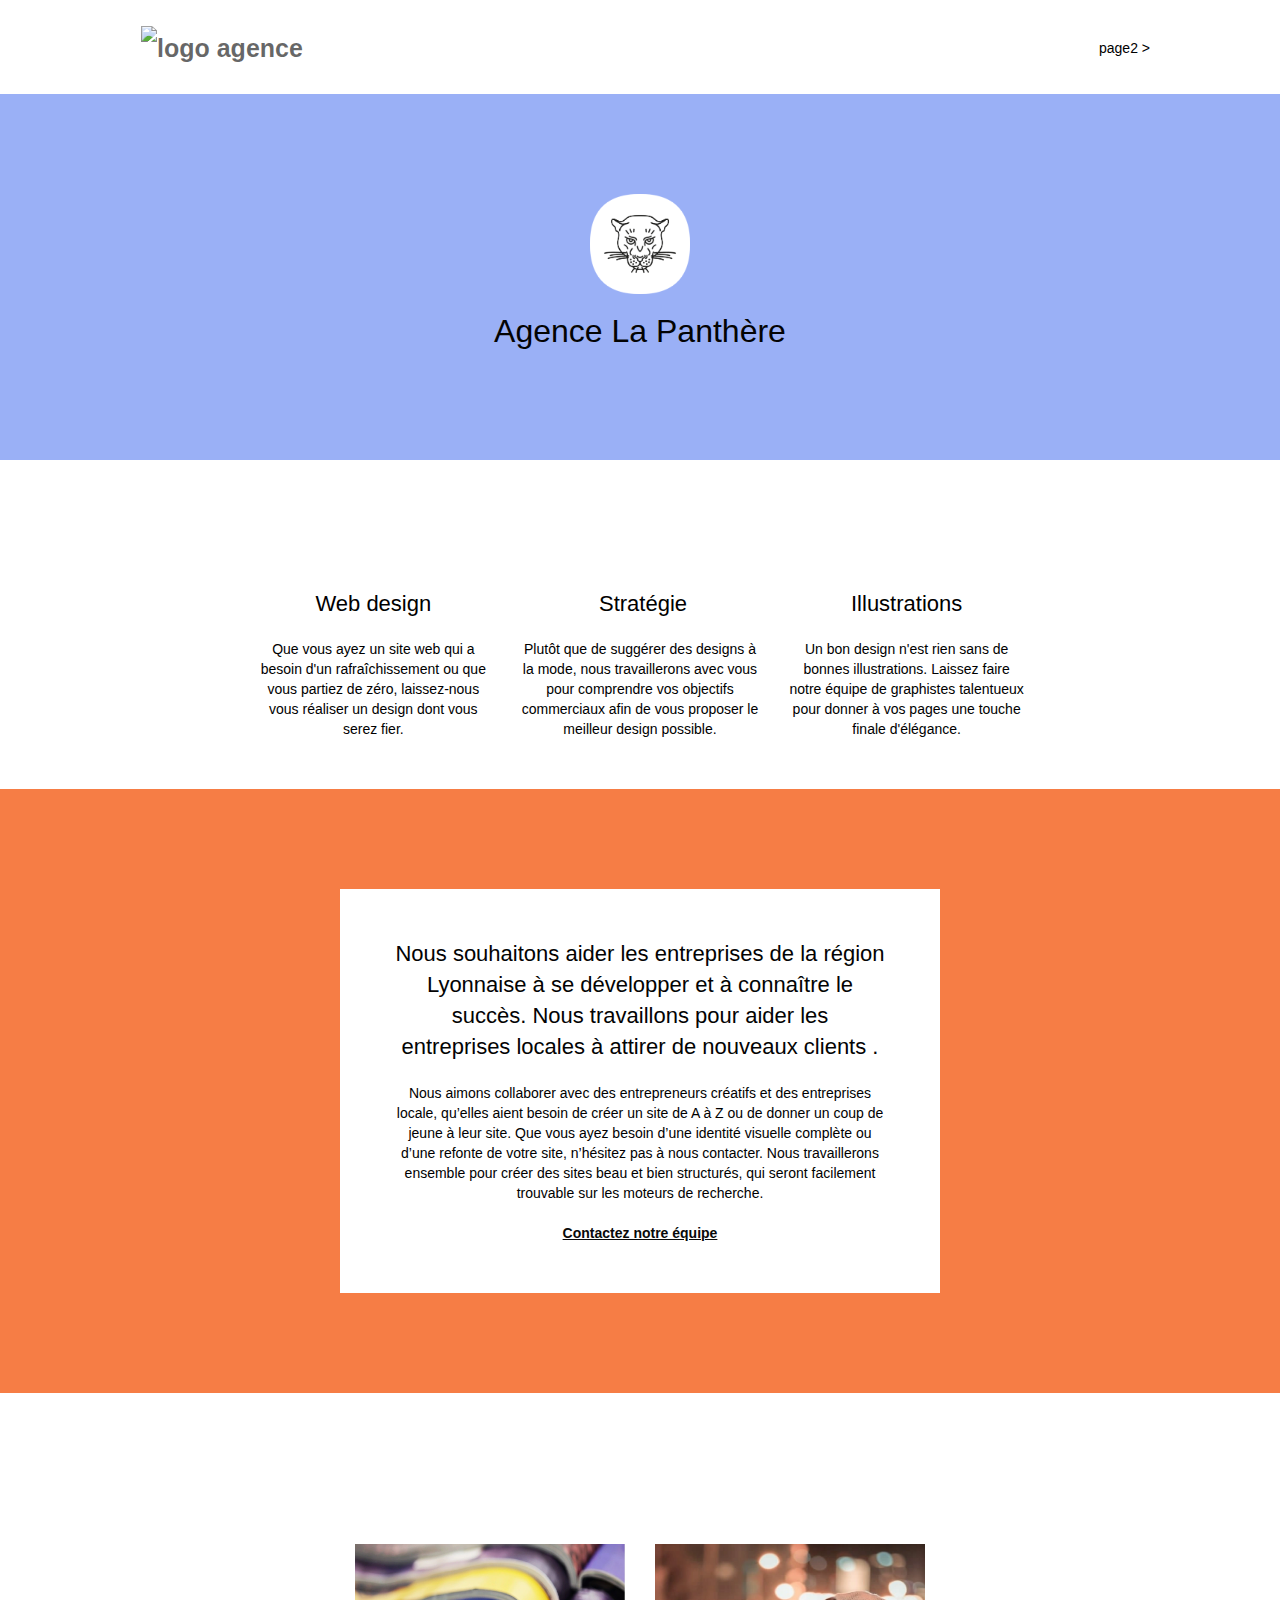
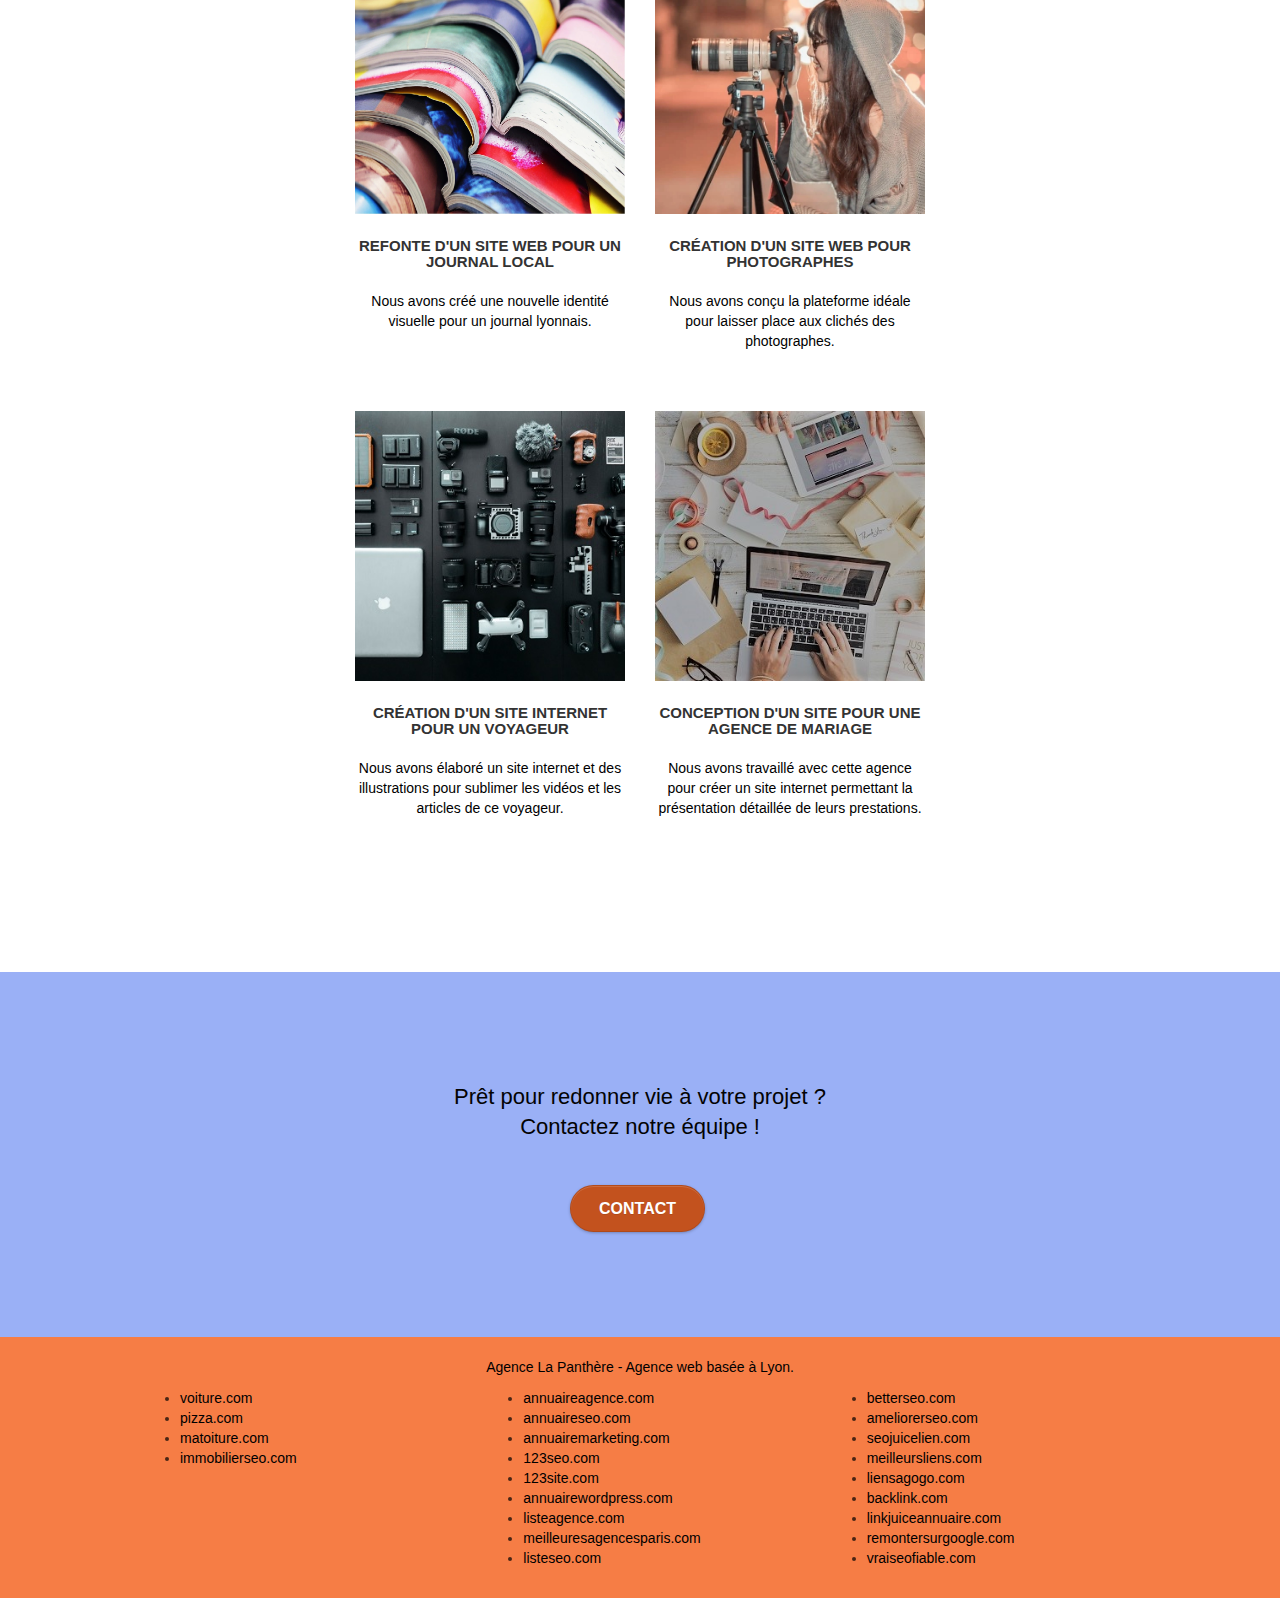
==== commit 54cc8f13: "amélioration avec lighthouse" ====
--- a/index.html
+++ b/index.html
@@ -1,308 +1,302 @@
 <!doctype html>
 <html lang="fr">
+
 <head>
-	<script async src="https://www.googletagmanager.com/gtag/js?id=G-XYNGH516E7"></script>
-<script>
-  window.dataLayer = window.dataLayer || [];
-  function gtag(){dataLayer.push(arguments);}
-  gtag('js', new Date());
-
-  gtag('config', 'G-XYNGH516E7');
-</script>
-    <meta charset="utf-8">
-    <meta name="keywords" content="seo, google, site web, site internet, agence design paris, agence design, agence design,agence design,agence design,agence design,agence design,agence design,agence design,agence design">
-    <meta name="description" content="agence design">
-    <meta name="viewport" content="width=device-width, initial-scale=1.0, viewport-fit=cover">
-    <link rel="shortcut icon" type="image/png" href="img/favicon.jpg">
-    
-	<link rel="stylesheet" type="text/css" href="css/bootstrap.css">
-	<link rel="stylesheet" type="text/css" href="css/style.css">
+	<meta charset="utf-8">
+	<meta name="keywords" content="seo, google, site web, site internet, agence design paris, agence design, agence design,agence design,agence design,agence design,agence design,agence design,agence design,agence design">
+	<meta name="description" content="l'agence La Panthère, une grande agence de web design basée à Lyon">
+	<meta name="viewport" content="width=device-width, initial-scale=1.0, viewport-fit=cover">
+	<link rel="shortcut icon" type="image/png" href="img/favicon.jpg">
+	<link rel="stylesheet" type="text/css" href="css/bootstrap.min.css">
+	<link rel="stylesheet" type="text/css" href="css/style.min.css">
 	<link rel="stylesheet" type="text/css" href="./css/font-awesome.css">
-	<link rel="stylesheet" type="text/css" href="./css/et-line.css">
-	
-    
-	<script src="./js/jquery-2.1.0.js"></script>
-	<script src="./js/bootstrap.js"></script>
-	<script src="./js/blocs.js"></script>
-	<script src="./js/jquery.touchSwipe.js" defer></script>
-	<script src="./js/gmaps.js"></script>
-
-    <title>Lapanthere</title>
-
-    
-<!-- Analytics -->
- 
-<!-- Analytics END -->
-    
+	<link rel="stylesheet" type="text/css" href="./css/et-line.min.css">
+	<script src="js/jquery-2.1.0.min.js"></script>
+	<script src="js/bootstrap.min.js"></script>
+	<script src="js/blocs.min.js"></script>
+	<script src="js/jquery.touchSwipe.min.js"></script>
+	<script src="js/gmaps.min.js"></script>
+
+	<title>La panthere</title>
+	<!-- Analytics -->
+
+	<!-- Analytics END -->
+
 </head>
+
 <body>
-<!-- Principal conteneur -->
-<div class="page-container">
-    
-<!-- bloc-0 -->
-<div class="bloc bgc-white l-bloc " id="bloc-0">
-	<div class="container bloc-sm">
-
-		<nav class="navbar row">
-			<div class="navbar-header">
-				<div class="keywords" style="color:rgb(2, 2, 2);font-size:1px;">Agence web à paris, stratégie web, web design, illustrations, design de site web, site web, web, internet, site internet, site</div>
-				<a href="index.html" class="navbar-brand"><img src="img/agence-la-panthere-monochrome.svg" alt="logo agence" height="40" /></a>
-				<div class="keywords" style="color:rgb(0, 0, 0);font-size:1px;">Agence web à paris, stratégie web, web design, illustrations, design de site web, site web, web, internet, site internet, site</div>
-				<button id="nav-toggle" type="button" class="ui-navbar-toggle navbar-toggle" data-toggle="collapse" data-target=".navbar-1">
-					<span class="sr-only">Toggle navigation</span><span class="icon-bar"></span><span class="icon-bar"></span><span class="icon-bar"></span>
-				</button>
-			</div>
-			<div class="collapse navbar-collapse navbar-1 special-dropdown-nav">
-				<ul class="site-navigation nav navbar-nav">
-					<li>
-						<a href="index.html">Accueil</a>
-					</li>
-					<li>
-					</li>
-					<li>
-						<a href="page2.html">page2 &gt;</a>
-					</li>
-				</ul>
-			</div>
-		</nav>
-	</div>
-</div>
-<!-- bloc-0 END -->
-
-<!-- bloc-1-presentation -->
-<div class="bloc bgc-dark-slate-blue bg-banniere d-bloc bg-t-edge bloc-bg-texture texture-paper b-parallax" id="bloc-1-hero">
-	<div class="container bloc-lg">
-		<div class="row tight-width-whitespace">
-			<div class="col-sm-12">
-				<img src="img/logo.webp" class="center-block image-resize-mode" width="100" alt="logo Agence La panthère" />
-				<h1 class="text-center hero-bloc-text tc-white ">
-					Agence La Panthère
-				</h1>
-				<div class="text-center">
-					<a href="page2.html" class="btn btn-lg btn-clean btn-rd cta-hero btn-atomic-tangerine" id="cta-hero">Contact</a>
-				</div>
-			</div>
-		</div>
-	</div>
-</div>
-<!-- bloc-1-presentation END -->
-
-<!-- bloc-2-services -->
-<div class="bloc bgc-white l-bloc" id="bloc-2-services">
-	<div class="container bloc-md">
-		<div class="row">
-			<div class="col-sm-12 text-center">
-				<img src="img/title.png" alt="agence web, agence web paris, web design paris, stratégie web"/>
-			</div>
-		</div>
-		<div class="row voffset-lg med-width-whitespace">
-			<div class="col-sm-4">
-				<div class="text-center">
-					<span class="et-icon-browser sm-shadow icon-dark-slate-blue icons icon-lg"></span>
-				</div>
-				<h2 class="mg-md text-center">
-					Web design
-				</h2>
-				<p class="text-center ">
-					Que vous ayez un site web qui a besoin d&rsquo;un rafraîchissement ou que vous partiez de zéro, laissez-nous vous réaliser un design dont vous serez fier.
-				</p>
-			</div>
-			<div class="col-sm-4">
-				<div class="text-center">
-					<span class="et-icon-presentation sm-shadow icon-dark-slate-blue icons icon-lg"></span>
-				</div>
-				<h2 class="mg-md text-center">
-					&nbsp;Stratégie
-				</h2>
-				<p class="text-center ">
-					Plutôt que de suggérer des designs à la mode, nous travaillerons avec vous pour comprendre vos objectifs commerciaux afin de vous proposer le meilleur design possible.<br>
-				</p>
-			</div>
-			<div class="col-sm-4">
-				<div class="text-center">
-					<span class="et-icon-edit sm-shadow icon-dark-slate-blue icons icon-lg"></span>
-				</div>
-				<h2 class="mg-md text-center">
-					Illustrations
-				</h2>
-				<p class="text-center ">
-					Un bon design n'est rien sans de bonnes illustrations. Laissez faire notre équipe de graphistes talentueux pour donner à vos pages une touche finale d'élégance.
-				</p>
-			</div>
-		</div>
-		<div class="row voffset-lg voffset">
-			<div class="col-xs-12 col-md-8 col-md-offset-2 text-center">
-				<img src="img/citation.webp" alt="citation la panthère" />
-
-			</div>
-		</div>
-	</div>
-</div>
-<!-- bloc-2-services END -->
-
-<!-- bloc-3-what-i-do -->
-<div class="bloc tc-white bgc-atomic-tangerine bg-presentation d-bloc bloc-bg-texture texture-paper b-parallax" id="bloc-3-what-i-do">
-	<div class="container bloc-lg">
-		<div class="row tight-width-whitespace black-background">
-			<div class="col-sm-12">
-				<h2 class="mg-md text-center tc-white">
-					Nous souhaitons aider les entreprises de la région Lyonnaise à se développer et à connaître le succès. Nous travaillons pour aider les entreprises locales à attirer de nouveaux clients .<br>
-				</h2>
-				<p class="text-center white">
-					Nous aimons collaborer avec des entrepreneurs créatifs et des entreprises locale, qu’elles aient besoin de créer un site de A à Z ou de donner un coup de jeune à leur site. Que vous ayez besoin d’une identité visuelle complète ou d’une refonte de votre site, n’hésitez pas à nous contacter. Nous travaillerons ensemble pour créer des sites beau et bien structurés, qui seront facilement trouvable sur les moteurs de recherche. <br><br><a href="page2.html" class="ltc-white bold-link">Contactez notre équipe</a><br>
-				</p>
-			</div>
-		</div>
-	</div>
-</div>
-<!-- bloc-3-what-i-do END -->
-
-<!-- bloc-4-portfolio -->
-<div class="bloc bgc-white bg-lines-h2-bg bg-repeat l-bloc" id="bloc-4-portfolio">
-	<div class="container bloc-lg">
-		<div class="row">
-			<div class="col-sm-12 text-center">
-				<img src="img/title2.png" alt="agence web, agence web paris, web design paris, stratégie web" />
-			</div>
-		</div>
-		<div class="row tight-width-whitespace portfolio-row">
-			<div class="col-sm-6">
-				<a href="#" data-lightbox="img/1.webp" data-gallery-id="gallery-1" data-caption="Refonte d'un site web pour un journal local" data-frame="snapshot-lb"><img src="img/1.webp" alt="journal" class="img-responsive portfolio-thumb" /></a>
-				<h3 class="mg-md text-center">
-					Refonte d'un site web pour un journal local
-				</h3>
-				<p class="text-center">
-					Nous avons créé une nouvelle identité visuelle pour un journal lyonnais.
-				</p>
-			</div>
-			<div class="col-sm-6">
-				<a href="#" data-lightbox="img/2.webp" data-gallery-id="gallery-1" data-caption="Création d'un site web pour photographes" data-frame="snapshot-lb"><img src="img/2.webp" class="img-responsive portfolio-thumb" alt="Création d'un site web pour photographes" /></a>
-				<h3 class="mg-md text-center">
-					Création d'un site web pour photographes
-				</h3>
-				<p class="text-center">
-					Nous avons conçu la plateforme idéale pour laisser place aux clichés des photographes.
-				</p>
-			</div>
-		</div>
-		<div class="row tight-width-whitespace portfolio-row">
-			<div class="col-sm-6">
-				<a href="#" data-lightbox="img/3.webp" data-gallery-id="gallery-1" data-caption="Création d'un site internet pour un voyageur" data-frame="snapshot-lb"><img src="img/3.webp" class="img-responsive portfolio-thumb" alt="matériel de photographie"/></a>
-				<h3 class="mg-md text-center">
-					Création d'un site internet pour un voyageur
-				</h3>
-				<p class="text-center">
-					Nous avons élaboré un site internet et des illustrations pour sublimer les vidéos et les articles de ce voyageur.
-				</p>
-			</div>
-			<div class="col-sm-6">
-				<a href="#" data-lightbox="img/4.webp" data-gallery-id="gallery-1" data-caption="Conception d'un site pour une agence de mariage" data-frame="snapshot-lb"><img src="img/4.webp" class="img-responsive portfolio-thumb" alt="Création d'un site web pour agence de mariage" /></a>
-				<h3 class="mg-md text-center">
-					Conception d'un site pour une agence de mariage
-				</h3>
-				<p class="text-center">
-					Nous avons travaillé avec cette agence pour créer un site internet permettant la présentation détaillée de leurs prestations.
-				</p>
-			</div>
-		</div>
-	</div>
-</div>
-<!-- bloc-4-portfolio END -->
-
-<!-- bloc-5-cta -->
-<div class="bloc bgc-dark-slate-blue bg-banniere d-bloc bloc-bg-texture texture-paper" id="bloc-5-cta">
-	<div class="container bloc-lg">
-		<div class="row">
-			<h2 class="mg-md text-center tc-white">
-				Prêt pour redonner vie à votre projet ?<br>Contactez notre équipe !
-			</h2>
-			<div class="col-sm-12 text-center">
-				<a href="page2.html" class="btn btn-atomic-tangerine btn-clean btn-rd btn-lg cta-hero">Contact</a>
-			</div>
-		</div>
-	</div>
-</div>
-<!-- bloc-5-cta END -->
-
-<!-- Footer - bloc-8 -->
-<div class="bloc bgc-atomic-tangerine d-bloc" id="bloc-8">
-	<div class="container bloc-sm">
-		<div class="row">
-			<div class="col-sm-12">
-				<p class="text-center white">
-					Agence La Panthère - Agence web basée à Lyon.<br>
-				</p>
-				<div class="row row-no-gutters social">
-					<div class="col-sm-3">
-						<div class="text-center">
-							<a href="index.html" class="social">twitter<span class="fa fa-twitter icon-md"></span></a>
+	<!-- Principal conteneur -->
+	<div class="page-container">
+
+		<!-- bloc-0 -->
+		<div class="bloc bgc-white l-bloc " id="bloc-0">
+			<div class="container bloc-sm">
+				<nav class="navbar row">
+					<div class="navbar-header">
+						<div class="navbar-brand"><img src="img/agence-la-panthere-monochrome.svg" alt="logo agence" width="200" height="40" /></div>
+						<button id="nav-toggle" type="button" class="ui-navbar-toggle navbar-toggle"
+							data-toggle="collapse" data-target=".navbar-1">
+							<span class="sr-only">Toggle navigation</span><span class="icon-bar"></span><span
+								class="icon-bar"></span><span class="icon-bar"></span>
+						</button>
+					</div>
+					<div class="collapse navbar-collapse navbar-1 special-dropdown-nav">
+						<div class="site-navigation nav navbar-nav">
+							<a href="page2.html">page2 &gt;</a>
 						</div>
 					</div>
-					<div class="col-sm-3">
-						<div class="text-center">
-							<a href="index.html" class="social" >facebook<span class="fa fa-facebook icon-md"></span></a>
+				</nav>
+			</div>
+		</div>
+		<!-- bloc-0 END -->
+
+		<!-- bloc-1-presentation -->
+		<div class="bloc bgc-dark-slate-blue bg-banniere d-bloc bg-t-edge bloc-bg-texture texture-paper b-parallax"
+			id="bloc-1-hero">
+			<div class="container bloc-lg">
+				<div class="row tight-width-whitespace">
+					<div class="col-sm-12">
+						<img src="img/logo.webp" class="center-block image-resize-mode" width="100" height="100"
+							alt="logo Agence La panthère" />
+						<h1 class="text-center hero-bloc-text tc-white ">
+							Agence La Panthère
+						</h1>
+					</div>
+				</div>
+			</div>
+		</div>
+		<!-- bloc-1-presentation END -->
+
+		<!-- bloc-2-services -->
+		<div class="bloc bgc-white l-bloc" id="bloc-2-services">
+			<br class="container bloc-md">
+			<div class="row">
+				<div class="col-sm-12 text-center">
+				</div>
+			</div>
+			<div class="row voffset-lg med-width-whitespace">
+				<div class="col-sm-4">
+					<div class="text-center">
+						<span class="et-icon-browser sm-shadow icon-dark-slate-blue icons icon-lg"></span>
+					</div>
+					<h2 class="mg-md text-center">
+						Web design
+					</h2>
+					<p class="text-center ">
+						Que vous ayez un site web qui a besoin d'un rafraîchissement ou que vous partiez de zéro,
+						laissez-nous vous réaliser un design dont vous serez fier.
+					</p>
+				</div>
+				<div class="col-sm-4">
+					<div class="text-center">
+						<span class="et-icon-presentation sm-shadow icon-dark-slate-blue icons icon-lg"></span>
+					</div>
+					<h2 class="mg-md text-center">
+						&nbsp;Stratégie
+					</h2>
+					<p class="text-center ">
+						Plutôt que de suggérer des designs à la mode, nous travaillerons avec vous pour comprendre vos
+						objectifs commerciaux afin de vous proposer le meilleur design possible.
+					</p>
+				</div>
+				<div class="col-sm-4">
+					<div class="text-center">
+						<span class="et-icon-edit sm-shadow icon-dark-slate-blue icons icon-lg"></span>
+					</div>
+					<h2 class="mg-md text-center">
+						Illustrations
+					</h2>
+					<p class="text-center ">
+						Un bon design n'est rien sans de bonnes illustrations. Laissez faire notre équipe de graphistes
+						talentueux pour donner à vos pages une touche finale d'élégance.
+					</p>
+				</div>
+			</div>
+			<br class="row voffset-lg voffset">
+			<br class="col-xs-12 col-md-8 col-md-offset-2 text-center">
+		</div>
+		<!-- bloc-2-services END -->
+
+		<!-- bloc-3-what-i-do -->
+		<div class="bloc tc-white bgc-atomic-tangerine bg-presentation d-bloc bloc-bg-texture texture-paper b-parallax"
+			id="bloc-3-what-i-do">
+			<div class="container bloc-lg">
+				<div class="row tight-width-whitespace black-background">
+					<div class="col-sm-12">
+						<h2 class="mg-md text-center tc-white">
+							Nous souhaitons aider les entreprises de la région Lyonnaise à se développer et à connaître
+							le succès. Nous travaillons pour aider les entreprises locales à attirer de nouveaux clients
+							.<br>
+						</h2>
+						<p class="text-center white">
+							Nous aimons collaborer avec des entrepreneurs créatifs et des entreprises locale, qu’elles
+							aient besoin de créer un site de A à Z ou de donner un coup de jeune à leur site. Que vous
+							ayez besoin d’une identité visuelle complète ou d’une refonte de votre site, n’hésitez pas à
+							nous contacter. Nous travaillerons ensemble pour créer des sites beau et bien structurés,
+							qui seront facilement trouvable sur les moteurs de recherche. <br><br><a href="#"
+								class="ltc-white bold-link">Contactez notre équipe</a><br>
+						</p>
+					</div>
+				</div>
+			</div>
+		</div>
+		<!-- bloc-3-what-i-do END -->
+
+		<!-- bloc-4-portfolio -->
+		<div class="bloc bgc-white bg-lines-h2-bg bg-repeat l-bloc" id="bloc-4-portfolio">
+			<div class="container bloc-lg">
+				<div class="row">
+					<div class="col-sm-12 text-center">
+					</div>
+				</div>
+				<div class="row tight-width-whitespace portfolio-row">
+					<div class="col-sm-6">
+						<a href="#" data-lightbox="img/1.webp" data-gallery-id="gallery-1"
+							data-caption="Refonte d'un site web pour un journal local" data-frame="snapshot-lb"><img
+								src="img/1.webp" alt="journal" class="img-responsive portfolio-thumb" width="640" height="360"/></a>
+						<h3 class="mg-md text-center">
+							Refonte d'un site web pour un journal local
+						</h3>
+						<p class="text-center">
+							Nous avons créé une nouvelle identité visuelle pour un journal lyonnais.
+						</p>
+					</div>
+					<div class="col-sm-6">
+						<a href="#" data-lightbox="img/2.webp" data-gallery-id="gallery-1" data-caption="photographes"
+							data-frame="snapshot-lb"><img src="img/2.webp" class="img-responsive portfolio-thumb" width="640" height="360"
+								alt="photographes" /></a>
+						<h3 class="mg-md text-center">
+							Création d'un site web pour photographes
+						</h3>
+						<p class="text-center">
+							Nous avons conçu la plateforme idéale pour laisser place aux clichés des photographes.
+						</p>
+					</div>
+				</div>
+				<div class="row tight-width-whitespace portfolio-row">
+					<div class="col-sm-6">
+						<a href="#" data-lightbox="img/3.webp" data-gallery-id="gallery-1" data-caption="un voyageur"
+							data-frame="snapshot-lb"><img src="img/3.webp" class="img-responsive portfolio-thumb" width="640" height="360"
+								alt="matériel de photographie" /></a>
+						<h3 class="mg-md text-center">
+							Création d'un site internet pour un voyageur
+						</h3>
+						<p class="text-center">
+							Nous avons élaboré un site internet et des illustrations pour sublimer les vidéos et les
+							articles de ce voyageur.
+						</p>
+					</div>
+					<div class="col-sm-6">
+						<a href="#" data-lightbox="img/4.webp" data-gallery-id="gallery-1"
+							data-caption="Conception d'un site pour une agence de mariage" data-frame="snapshot-lb"><img
+								src="img/4.webp" class="img-responsive portfolio-thumb" alt="agence de mariage" width="640" height="360"/></a>
+						<h3 class="mg-md text-center">
+							Conception d'un site pour une agence de mariage
+						</h3>
+						<p class="text-center">
+							Nous avons travaillé avec cette agence pour créer un site internet permettant la
+							présentation détaillée de leurs prestations.
+						</p>
+					</div>
+				</div>
+			</div>
+		</div>
+		<!-- bloc-4-portfolio END -->
+
+		<!-- bloc-5-cta -->
+		<div class="bloc bgc-dark-slate-blue bg-banniere d-bloc bloc-bg-texture texture-paper" id="bloc-5-cta">
+			<div class="container bloc-lg">
+				<div class="row">
+					<h2 class="mg-md text-center tc-white">
+						Prêt pour redonner vie à votre projet ?<br>Contactez notre équipe !
+					</h2>
+					<div class="col-sm-12 text-center">
+						<a href="page2.html"
+							class="btn btn-atomic-tangerine btn-clean btn-rd btn-lg cta-hero">Contact</a>
+					</div>
+				</div>
+			</div>
+		</div>
+		<!-- bloc-5-cta END -->
+
+		<!-- Footer - bloc-8 -->
+		<div class="bloc bgc-atomic-tangerine d-bloc" id="bloc-8">
+			<div class="container bloc-sm">
+				<div class="row">
+					<div class="col-sm-12">
+						<p class="text-center white">
+							Agence La Panthère - Agence web basée à Lyon.<br>
+						</p>
+						<div class="row row-no-gutters social">
+							<div class="col-sm-3">
+								<div class="text-center">
+									<a href="twitter.com" class="social" aria-label="button"><span
+											class="fa fa-twitter icon-md"></span></a>
+								</div>
+							</div>
+							<div class="col-sm-3">
+								<div class="text-center">
+									<a href="facebook.com" class="social" aria-label="button"><span
+											class="fa fa-facebook icon-md"></span></a>
+								</div>
+							</div>
+							<div class="col-sm-3">
+								<div class="text-center">
+									<a href="dribbble.com" class="social" aria-label="button"><span
+											class="fa fa-dribbble icon-md"></span></a>
+								</div>
+							</div>
+							<div class="col-sm-3">
+								<div class="text-center">
+									<a href="social.com" class="social" aria-label="button"><span
+											class="fa fa-instagram icon-md"></span></a>
+								</div>
+							</div>
+				</div>
+				<div class=" row">
+								<div class="col-sm-4">
+									<ul>
+										<li><a href="voiture.com">voiture.com</a></li>
+										<li><a href="pizza.com">pizza.com</a></li>
+										<li><a href="matoiture.com">matoiture.com</a></li>
+										<li><a href="immobilierseo.com">immobilierseo.com</a></li>
+									</ul>
+								</div>
+								<div class="col-sm-4">
+									<ul>
+										<li><a href="annuaireagence.com">annuaireagence.com</a></li>
+										<li><a href="annuaireseo.com">annuaireseo.com</a></li>
+										<li><a href="annuairemarketing.com">annuairemarketing.com</a></li>
+										<li><a href="123seoture.com">123seo.com</a></li>
+										<li><a href="123site.com">123site.com</a></li>
+										<li><a href="annuairewordpress.com">annuairewordpress.com</a></li>
+										<li><a href="listeagence.com">listeagence.com</a></li>
+										<li><a href="meilleuresagencesparis.com">meilleuresagencesparis.com</a></li>
+										<li><a href="listeseo.com">listeseo.com</a></li>
+									</ul>
+								</div>
+								<div class="col-sm-4">
+									<ul>
+										<li><a href="betterseo.com">betterseo.com</a></li>
+										<li><a href="ameliorerseo.com">ameliorerseo.com</a></li>
+										<li><a href="seojuicelien.com">seojuicelien.com</a></li>
+										<li><a href="meilleursliens.com">meilleursliens.com</a></li>
+										<li><a href="liensagogo.com">liensagogo.com</a></li>
+										<li><a href="backlink.com">backlink.com</a></li>
+										<li><a href="linkjuiceannuaire.com">linkjuiceannuaire.com</a></li>
+										<li><a href="remontersurgoogle.com">remontersurgoogle.com</a></li>
+										<li><a href="vraiseofiable.com">vraiseofiable.com</a></li>
+									</ul>
+								</div>
+							</div>
 						</div>
 					</div>
-					<div class="col-sm-3">
-						<div class="text-center">
-							<a href="index.html" class="social" >dribbble<span class="fa fa-dribbble icon-md"></span></a>
-						</div>
-					</div>
-					<div class="col-sm-3">
-						<div class="text-center">
-							<a href="index.html" class="social" >instagram<span class="fa fa-instagram icon-md"></span></a>
-						</div>
-					</div>
-					<div class="keywords" style="color:white;">Agence web à paris, stratégie web, web design, illustrations, design de site web, site web, web, internet, site internet, site</div>
-				</div>
-				<div class="row">
-					<div class="col-sm-4">
-						Partenaires
-							<ul>
-								<li><a href="voiture.com">voiture.com</a></li>
-								<li><a href="pizza.com">pizza.com</a></li>
-								<li><a href="matoiture.com">matoiture.com</a></li>
-								<li><a href="immobilierseo.com">immobilierseo.com</a></li>
-							</ul>		
-					</div>
-					<div class="col-sm-4">
-						Annuaires liste 1
-						<ul>
-							<li><a href="annuaireagence.com">annuaireagence.com</a></li>
-							<li><a href="annuaireseo.com">annuaireseo.com</a></li>
-							<li><a href="annuairemarketing.com">annuairemarketing.com</a></li>
-							<li><a href="123seoture.com">123seo.com</a></li>
-							<li><a href="123site.com">123site.com</a></li>
-							<li><a href="annuairewordpress.com">annuairewordpress.com</a></li>
-							<li><a href="listeagence.com">listeagence.com</a></li>
-							<li><a href="meilleuresagencesparis.com">meilleuresagencesparis.com</a></li>
-							<li><a href="listeseo.com">listeseo.com</a></li>
-						</ul>
-					</div>
-					<div class="col-sm-4">
-						Annuaires liste 2
-						<ul>
-							<li><a href="betterseo.com">betterseo.com</a></li>
-							<li><a href="ameliorerseo.com">ameliorerseo.com</a></li>
-							<li><a href="seojuicelien.com">seojuicelien.com</a></li>
-							<li><a href="meilleursliens.com">meilleursliens.com</a></li>
-							<li><a href="liensagogo.com">liensagogo.com</a></li>
-							<li><a href="backlink.com">backlink.com</a></li>
-							<li><a href="linkjuiceannuaire.com">linkjuiceannuaire.com</a></li>
-							<li><a href="remontersurgoogle.com">remontersurgoogle.com</a></li>
-							<li><a href="vraiseofiable.com">vraiseofiable.com</a></li>
-						</ul>
-					</div>
-				</div>
-			</div>
-		</div>
-	</div>
-</div>
-<!-- Footer - bloc-8 END -->
-
-</div>
-<!-- Principal conteneur END -->
-    
-
+				</div>
+			</div>
+			<!-- Footer - bloc-8 END -->
+
+		</div>
+		<!-- Principal conteneur END -->
 </body>
-</html>
+
+</html>--- a/css/style.min.css
+++ b/css/style.min.css
@@ -0,0 +1,1071 @@
+body {
+    margin: 0;
+    padding: 0;
+    background: #fff;
+    overflow-x: hidden;
+    -webkit-font-smoothing: antialiased;
+    -moz-osx-font-smoothing: grayscale
+}
+
+a,
+button {
+    transition: all .3s ease-in-out;
+    outline: 0 !important
+}
+
+a:hover {
+    text-decoration: none;
+    cursor: pointer
+}
+
+#page-loading-blocs-notifaction {
+    position: fixed;
+    top: 0;
+    bottom: 0;
+    width: 100%;
+    z-index: 100000;
+    background: #fff url(img/pageload-spinner.gif) no-repeat center center
+}
+
+.bloc {
+    width: 100%;
+    clear: both;
+    background: 50% 50% no-repeat;
+    padding: 0 50px;
+    -webkit-background-size: cover;
+    -moz-background-size: cover;
+    -o-background-size: cover;
+    background-size: cover;
+    position: relative
+}
+
+.bloc .container {
+    padding-left: 0;
+    padding-right: 0
+}
+
+.bloc-lg {
+    padding: 100px 50px
+}
+
+.bloc-md {
+    padding: 50px
+}
+
+.bloc-sm {
+    padding: 20px 50px
+}
+
+.bg-b-edge,
+.bg-bl-edge,
+.bg-br-edge,
+.bg-center,
+.bg-l-edge,
+.bg-r-edge,
+.bg-repeat,
+.bg-t-edge,
+.bg-tl-edge,
+.bg-tr-edge {
+    -webkit-background-size: auto !important;
+    -moz-background-size: auto !important;
+    -o-background-size: auto !important;
+    background-size: auto !important
+}
+
+.bg-repeat {
+    background: repeat
+}
+
+.bg-t-edge {
+    background: top no-repeat
+}
+
+.bloc-bg-texture::before {
+    content: "";
+    background-size: 2px 2px;
+    position: absolute;
+    top: 0;
+    bottom: 0;
+    left: 0;
+    right: 0
+}
+
+.texture-paper::before {
+    background-size: 280px 280px
+}
+
+.b-parallax {
+    background-attachment: fixed
+}
+
+.d-bloc {
+    color: rgba(0, 0, 0, .7)
+}
+
+.d-bloc button:hover {
+    color: rgba(255, 255, 255, .9)
+}
+
+.d-bloc .icon-round,
+.d-bloc .icon-rounded,
+.d-bloc .icon-semi-rounded-a,
+.d-bloc .icon-semi-rounded-b,
+.d-bloc .icon-square {
+    border-color: rgba(255, 255, 255, .9)
+}
+
+.d-bloc .divider-h span {
+    border-color: rgba(255, 255, 255, .2)
+}
+
+.d-bloc .a-btn,
+.d-bloc .navbar a,
+.d-bloc .navbar-brand,
+.d-bloc a .icon-lg,
+.d-bloc a .icon-md,
+.d-bloc a .icon-sm,
+.d-bloc a .icon-xl,
+.d-bloc h1 a,
+.d-bloc h2 a,
+.d-bloc h3 a,
+.d-bloc h4 a,
+.d-bloc h5 a,
+.d-bloc h6 a,
+.d-bloc p a {
+    color: rgba(255, 255, 255, .6)
+}
+
+.d-bloc .a-btn:hover,
+.d-bloc .navbar a:hover,
+.d-bloc .navbar-brand:hover,
+.d-bloc a:hover .icon-lg,
+.d-bloc a:hover .icon-md,
+.d-bloc a:hover .icon-sm,
+.d-bloc a:hover .icon-xl,
+.d-bloc h1 a:hover,
+.d-bloc h2 a:hover,
+.d-bloc h3 a:hover,
+.d-bloc h4 a:hover,
+.d-bloc h5 a:hover,
+.d-bloc h6 a:hover,
+.d-bloc p a:hover {
+    color: rgba(255, 255, 255, 1)
+}
+
+.d-bloc .navbar-toggle .icon-bar {
+    background: rgba(255, 255, 255, 1)
+}
+
+.d-bloc .btn-wire,
+.d-bloc .btn-wire:hover {
+    color: rgba(255, 255, 255, 1);
+    border-color: rgba(255, 255, 255, 1)
+}
+
+.d-bloc .panel {
+    color: rgba(0, 0, 0, .5)
+}
+
+.d-bloc .panel button:hover {
+    color: rgba(0, 0, 0, .7)
+}
+
+.d-bloc .panel icon {
+    border-color: rgba(0, 0, 0, .7)
+}
+
+.d-bloc .panel .divider-h span {
+    border-color: rgba(0, 0, 0, .1)
+}
+
+.d-bloc .panel .a-btn {
+    color: rgba(0, 0, 0, .6)
+}
+
+.d-bloc .panel .a-btn:hover {
+    color: rgba(0, 0, 0, 1)
+}
+
+.d-bloc .panel .btn-wire,
+.d-bloc .panel .btn-wire:hover {
+    color: rgba(0, 0, 0, .7);
+    border-color: rgba(0, 0, 0, .3)
+}
+
+.d-bloc .panel,
+.l-bloc {
+    color: rgba(0, 0, 0, .5)
+}
+
+.d-bloc .panel button:hover,
+.l-bloc button:hover {
+    color: rgba(0, 0, 0, .7)
+}
+
+.l-bloc .icon-round,
+.l-bloc .icon-rounded,
+.l-bloc .icon-semi-rounded-a,
+.l-bloc .icon-semi-rounded-b,
+.l-bloc .icon-square {
+    border-color: rgba(0, 0, 0, .7)
+}
+
+.d-bloc .panel .divider-h span,
+.l-bloc .divider-h span {
+    border-color: rgba(0, 0, 0, .1)
+}
+
+.d-bloc .panel .a-btn,
+.l-bloc .a-btn,
+.l-bloc .navbar a,
+.l-bloc .navbar-brand,
+.l-bloc a .icon-lg,
+.l-bloc a .icon-md,
+.l-bloc a .icon-sm,
+.l-bloc a .icon-xl,
+.l-bloc h1 a,
+.l-bloc h2 a,
+.l-bloc h3 a,
+.l-bloc h4 a,
+.l-bloc h5 a,
+.l-bloc h6 a,
+.l-bloc p a {
+    color: rgba(0, 0, 0, .6)
+}
+
+.d-bloc .panel .a-btn:hover,
+.l-bloc .a-btn:hover,
+.l-bloc .navbar a:hover,
+.l-bloc .navbar-brand:hover,
+.l-bloc a:hover .icon-lg,
+.l-bloc a:hover .icon-md,
+.l-bloc a:hover .icon-sm,
+.l-bloc a:hover .icon-xl,
+.l-bloc h1 a:hover,
+.l-bloc h2 a:hover,
+.l-bloc h3 a:hover,
+.l-bloc h4 a:hover,
+.l-bloc h5 a:hover,
+.l-bloc h6 a:hover,
+.l-bloc p a:hover {
+    color: rgba(0, 0, 0, 1)
+}
+
+.l-bloc .navbar-toggle .icon-bar {
+    color: rgba(0, 0, 0, .6)
+}
+
+.d-bloc .panel .btn-wire,
+.d-bloc .panel .btn-wire:hover,
+.l-bloc .btn-wire,
+.l-bloc .btn-wire:hover {
+    color: rgba(0, 0, 0, .7);
+    border-color: rgba(0, 0, 0, .3)
+}
+
+.voffset {
+    margin-top: 30px
+}
+
+.voffset-lg {
+    margin-top: 80px
+}
+
+.row-no-gutters {
+    margin-right: 0;
+    margin-left: 0
+}
+
+.row.row-no-gutters>[class*=" col-"],
+.row.row-no-gutters>[class^=col-] {
+    padding-right: 0;
+    padding-left: 0
+}
+
+#bloc-1-hero h1 {
+    font-size: 32px
+}
+
+.navbar {
+    margin-bottom: 0;
+    z-index: 1
+}
+
+.navbar-brand {
+    height: auto;
+    padding: 3px 15px;
+    font-size: 25px;
+    font-weight: 400;
+    font-weight: 600;
+    line-height: 44px
+}
+
+.navbar-brand img {
+    max-height: 200px;
+    margin: 0 5px 0 0;
+    display: inline
+}
+
+.navbar-brand img[src$=svg] {
+    min-width: 100px
+}
+
+.nav-center .navbar-brand img {
+    margin: 0
+}
+
+.navbar .nav {
+    padding-top: 2px;
+    margin-right: -16px;
+    float: right;
+    z-index: 1
+}
+
+.nav>li {
+    float: left;
+    margin-top: 4px;
+    font-size: 16px
+}
+
+.navbar-nav .open .dropdown-menu>li>a {
+    text-align: inherit
+}
+
+.nav>li a:focus,
+.nav>li a:hover {
+    background: 0 0
+}
+
+.navbar-toggle {
+    margin: 10px 10px 0 0;
+    border: 0
+}
+
+.navbar-toggle:hover {
+    background: 0 0 !important
+}
+
+.navbar-toggle .icon-bar {
+    background-color: rgba(0, 0, 0, .5);
+    width: 26px
+}
+
+.nav-invert .navbar .nav {
+    float: left
+}
+
+.nav-invert .navbar-brand,
+.nav-invert .navbar-header {
+    float: right;
+    position: relative;
+    z-index: 2
+}
+
+@media (min-width:768px) {
+    .site-navigation {
+        position: absolute;
+        top: 50%;
+        right: 20px;
+        transform: translate(0, -50%);
+        -webkit-transform: translateY(-50%)
+    }
+
+    .nav>li .dropdown-menu a,
+    .nav>li .dropdown-menu a:hover {
+        color: #484848
+    }
+
+    .nav-invert .site-navigation {
+        left: 0;
+        right: 0
+    }
+
+    .nav-center {
+        text-align: center
+    }
+
+    .nav-center .navbar-header {
+        width: 100%
+    }
+
+    .nav-center .nav>li,
+    .nav-center .navbar-brand,
+    .nav-center .navbar-header {
+        float: none;
+        display: inline-block
+    }
+
+    .nav-center .site-navigation {
+        position: relative;
+        width: 100%;
+        right: 0;
+        margin-right: 0;
+        margin-top: 20px
+    }
+
+    .nav-center.mini-nav .navbar-toggle {
+        float: none;
+        margin: 10px auto 0
+    }
+}
+
+.nav>li>.dropdown a {
+    background: 0 0 !important;
+    display: block;
+    padding: 14px 15px
+}
+
+nav .caret {
+    margin: 0 5px
+}
+
+.dropdown-menu .dropdown-menu {
+    top: -8px;
+    left: 100%
+}
+
+.dropdown-menu .dropmenu-flow-right {
+    top: 100%;
+    left: 0;
+    margin-left: -1px;
+    border-top-left-radius: 0;
+    border-top-right-radius: 0
+}
+
+.dropdown-menu .dropdown span {
+    border: 4px solid #000;
+    border-top-color: transparent;
+    border-right-color: transparent;
+    border-bottom-color: transparent;
+    margin: 6px -5px 0 0 !important;
+    float: right
+}
+
+.mg-md {
+    margin-top: 10px;
+    margin-bottom: 20px
+}
+
+.mg-lg {
+    margin-top: 10px;
+    margin-bottom: 40px
+}
+
+.btn {
+    margin: 0 5px 5px 0
+}
+
+.btn.pull-right {
+    margin: 0 0 5px 5px
+}
+
+.btn-d,
+.btn-d:focus,
+.btn-d:hover {
+    color: #fff;
+    background: rgba(0, 0, 0, .3)
+}
+
+button {
+    outline: 0 !important
+}
+
+.btn-rd {
+    border-radius: 40px
+}
+
+.btn-clean {
+    border: 1px solid rgba(0, 0, 0, .08);
+    border-bottom-color: rgba(0, 0, 0, .1);
+    text-shadow: 0 1px 0 rgba(0, 0, 1, .1);
+    box-shadow: 0 1px 3px rgba(0, 0, 1, .25), inset 0 1px 0 0 rgba(255, 255, 255, .15)
+}
+
+.icon-md {
+    font-size: 30px !important
+}
+
+.icon-lg {
+    font-size: 60px !important
+}
+
+.sm-shadow {
+    text-shadow: 0 1px 2px rgba(0, 0, 0, .3)
+}
+
+.panel-sq,
+.panel-sq .panel-footer,
+.panel-sq .panel-heading {
+    border-radius: 0
+}
+
+.panel-rd {
+    border-radius: 30px
+}
+
+.panel-rd .panel-heading {
+    border-radius: 29px 29px 0 0
+}
+
+.panel-rd .panel-footer {
+    border-radius: 0 0 29px 29px
+}
+
+.form-control {
+    border-color: rgba(0, 0, 0, .1);
+    box-shadow: none
+}
+
+.scrollToTop {
+    width: 40px;
+    height: 40px;
+    position: fixed;
+    bottom: 20px;
+    right: 20px;
+    opacity: 0;
+    z-index: 500;
+    transition: all .3s ease-in-out
+}
+
+.scrollToTop span {
+    margin-top: 6px
+}
+
+.showScrollTop {
+    font-size: 14px;
+    opacity: 1
+}
+
+a[data-lightbox] {
+    position: relative;
+    display: block;
+    text-align: center
+}
+
+a[data-lightbox]:hover::before {
+    content: "+";
+    font-family: HelveticaNeue-Light, "Helvetica Neue Light", "Helvetica Neue", Helvetica, Arial;
+    font-size: 32px;
+    width: 50px;
+    height: 50px;
+    margin-left: -25px;
+    border-radius: 50%;
+    background: rgba(0, 0, 0, .6);
+    color: #fff;
+    font-weight: 100;
+    z-index: 1;
+    position: absolute;
+    top: 50%;
+    transform: translateY(-50%);
+    -webkit-transform: translateY(-50%)
+}
+
+a[data-lightbox]:hover img {
+    opacity: .6;
+    -webkit-animation-fill-mode: none;
+    animation-fill-mode: none
+}
+
+#lightbox-modal {
+    display: flex;
+    align-items: center
+}
+
+#lightbox-modal .modal-dialog {
+    width: 90%;
+    max-width: 900px;
+    margin: 0 auto 0
+}
+
+#lightbox-modal .modal-dialog img {
+    max-height: 90vh;
+    margin: 0 auto
+}
+
+.lightbox-caption {
+    padding: 20px;
+    color: #fff;
+    background: rgba(0, 0, 0, .5);
+    position: absolute;
+    left: 15px;
+    right: 15px;
+    bottom: 5px
+}
+
+.close-lightbox {
+    color: #fff;
+    font-size: 30px;
+    position: absolute;
+    top: 20px;
+    right: 20px;
+    z-index: 20;
+    background: rgba(0, 0, 0, .5);
+    border: none;
+    line-height: 30px;
+    padding: 0 9px 5px;
+    opacity: .3
+}
+
+.close-lightbox:hover,
+.next-lightbox:hover,
+.prev-lightbox:hover {
+    opacity: 1;
+    color: #fff
+}
+
+.next-lightbox,
+.prev-lightbox {
+    font-size: 20px;
+    color: rgba(255, 255, 255, .9);
+    background: rgba(0, 0, 0, .5);
+    transition: all .2s ease-in-out;
+    position: absolute;
+    top: 45%;
+    z-index: 1;
+    opacity: .4
+}
+
+.next-lightbox {
+    padding: 6px 8px 1px 13px;
+    right: 25px
+}
+
+.prev-lightbox {
+    padding: 6px 13px 1px 10px;
+    left: 25px
+}
+
+.snapshot-lb .modal-body {
+    padding-bottom: 45px
+}
+
+.snapshot-lb .lightbox-caption {
+    padding: 0;
+    color: rgba(0, 0, 0, .5);
+    background: 0 0
+}
+
+.btn,
+a,
+h1,
+h2,
+h3,
+h4,
+h5,
+h6,
+label,
+p {
+    font-family: helvetica;
+    font-weight: 400;
+    color: #000 !important
+}
+
+.container {
+    max-width: 1000px
+}
+
+.hero-bloc-text {
+    font-size: 38px
+}
+
+.hero-bloc-text-sub {
+    font-size: 36px
+}
+
+.statement-bloc-text {
+    line-height: 26px;
+    font-style: italic;
+    font-size: 20px;
+    text-align: center;
+    font-weight: lighter;
+    max-width: 520px;
+    margin: auto auto auto auto
+}
+
+p {
+    font-size: 14px
+}
+
+.tight-width-whitespace {
+    max-width: 600px;
+    margin: auto auto auto auto
+}
+
+.h1 {
+    font-size: 20px;
+    font-family: "Open Sans"
+}
+
+.cta-hero {
+    margin-top: 22px;
+    color: #fff !important;
+    text-transform: uppercase;
+    padding: 12px 28px 12px 28px;
+    font-size: 16px;
+    font-weight: 700
+}
+
+.social {
+    max-width: 400px;
+    margin: auto auto auto auto
+}
+
+h2 {
+    font-size: 22px;
+    line-height: 1.4em
+}
+
+h3 {
+    font-size: 15px;
+    text-transform: uppercase;
+    font-weight: 700;
+    color: #333 !important
+}
+
+.med-width-whitespace {
+    max-width: 800px;
+    margin: auto auto auto auto;
+    box-shadow: 0 0 0 #000
+}
+
+h1 {
+    color: #333 !important
+}
+
+h4 {
+    color: #333 !important
+}
+
+.icons {
+    margin-bottom: 14px;
+    margin-top: 24px
+}
+
+.white {
+    color: #000 !important
+}
+
+.portfolio-thumb {
+    margin-bottom: 24px
+}
+
+.portfolio-row {
+    margin-bottom: 44px;
+    margin-top: 50px
+}
+
+.avatar {
+    box-shadow: 0 4px 9px rgba(0, 0, 0, .3)
+}
+
+.black-background {
+    background-color: #fff;
+    padding: 40px 40px 40px 40px
+}
+
+.bold-link {
+    font-weight: 900;
+    text-decoration: underline !important
+}
+
+.bgc-white {
+    background-color: #fff
+}
+
+.bgc-dark-slate-blue {
+    background-color: #9ab0f6
+}
+
+.bgc-atomic-tangerine {
+    background-color: #f67d45
+}
+
+.tc-white {
+    color: #030303 !important
+}
+
+.btn-atomic-tangerine {
+    background: #c3521e;
+    color: #fff !important
+}
+
+.btn-atomic-tangerine:hover {
+    background: #c3521e !important;
+    color: #fff !important
+}
+
+.ltc-white {
+    color: #090909 !important
+}
+
+.ltc-white:hover {
+    color: #ccc !important
+}
+
+.ltc-atomic-tangerine {
+    color: #c3521e !important
+}
+
+.ltc-atomic-tangerine:hover {
+    color: #c3521e !important
+}
+
+.icon-dark-slate-blue {
+    color: #364577 !important;
+    border-color: #364577 !important
+}
+
+@media (max-width:1024px) {
+    .bloc {
+        padding-left: 20px;
+        padding-right: 20px
+    }
+
+    .bloc-tile-2.full-width-bloc .container,
+    .bloc-tile-3.full-width-bloc .container,
+    .bloc-tile-4.full-width-bloc .container,
+    .bloc.full-width-bloc {
+        padding-left: 0;
+        padding-right: 0
+    }
+}
+
+@media (max-width:992px) and (min-width:768px) {
+    .navbar .nav {
+        max-width: 80%
+    }
+
+    .nav-center.navbar .nav {
+        max-width: 100%
+    }
+}
+
+@media only screen and (min-width:768px) and (max-width:1024px) and (orientation:landscape) {
+    .b-parallax {
+        background-attachment: scroll
+    }
+}
+
+@media only screen and (min-width:1024px) and (max-width:1366px) and (-webkit-min-pixel-ratio:1.5) {
+    .b-parallax {
+        background-attachment: scroll
+    }
+}
+
+@media (max-width:991px) {
+    .container {
+        width: 100%
+    }
+
+    .b-parallax {
+        background-attachment: scroll
+    }
+
+    #hero-bloc,
+    .page-container {
+        overflow-x: hidden;
+        position: relative
+    }
+
+    .bloc {
+        padding-left: env(safe-area-inset-left);
+        padding-right: env(safe-area-inset-right)
+    }
+
+    .bloc-group,
+    .bloc-group .bloc {
+        display: block;
+        width: 100%
+    }
+
+    .bloc-fill-screen .fill-bloc-bottom-edge,
+    .bloc-fill-screen .fill-bloc-top-edge {
+        padding: 0 20px;
+        padding-left: env(safe-area-inset-left);
+        padding-right: env(safe-area-inset-right)
+    }
+}
+
+@media (max-width:767px) {
+    .page-container {
+        overflow-x: hidden;
+        position: relative
+    }
+
+    #disqus_thread,
+    h1,
+    h2,
+    h3,
+    h4,
+    h5,
+    h6,
+    p {
+        padding-left: 10px !important;
+        padding-right: 10px !important
+    }
+
+    .b-parallax {
+        background-attachment: scroll
+    }
+
+    .navbar .nav {
+        padding-top: 0;
+        border-top: 1px solid rgba(0, 0, 0, .2);
+        float: none !important
+    }
+
+    .navbar.row {
+        margin-left: 0;
+        margin-right: 0
+    }
+
+    .site-navigation {
+        position: inherit;
+        transform: none;
+        -webkit-transform: none;
+        -ms-transform: none
+    }
+
+    .nav>li {
+        margin-top: 0;
+        border-bottom: 1px solid rgba(0, 0, 0, .1);
+        background: rgba(0, 0, 0, .05);
+        text-align: left;
+        padding-left: 15px;
+        width: 100%
+    }
+
+    .nav>li:hover {
+        background: rgba(0, 0, 0, .08)
+    }
+
+    .dropdown .dropdown a .caret {
+        float: none;
+        margin: 5px 0 0 10px !important;
+        border: 4px solid #000;
+        border-bottom-color: transparent;
+        border-right-color: transparent;
+        border-left-color: transparent
+    }
+
+    #hero-bloc .navbar .nav {
+        background: rgba(0, 0, 0, .8)
+    }
+
+    #hero-bloc .navbar .nav a {
+        color: rgba(255, 255, 255, .6)
+    }
+
+    .hero {
+        padding: 50px 0
+    }
+
+    .hero-nav {
+        left: -1px;
+        right: -1px
+    }
+
+    .navbar-collapse {
+        padding: 0;
+        overflow-x: hidden;
+        -webkit-box-shadow: none;
+        box-shadow: none
+    }
+
+    .navbar-brand img {
+        max-height: 40px;
+        width: auto
+    }
+
+    .nav-invert .navbar-header {
+        float: none;
+        width: 100%
+    }
+
+    .nav-invert .navbar-toggle {
+        float: left;
+        margin-left: 10px
+    }
+
+    .bloc {
+        padding-left: 0;
+        padding-right: 0
+    }
+
+    .bloc-lg,
+    .bloc-xl,
+    .bloc-xxl {
+        padding: 40px 0
+    }
+
+    .bloc-md,
+    .bloc-sm {
+        padding-left: 0;
+        padding-right: 0
+    }
+
+    .bloc-fill-screen .fill-bloc-bottom-edge,
+    .bloc-fill-screen .fill-bloc-top-edge,
+    .bloc-tile-2 .container,
+    .bloc-tile-3 .container,
+    .bloc-tile-4 .container {
+        padding-left: 0;
+        padding-right: 0
+    }
+
+    .a-block {
+        padding: 0 10px
+    }
+
+    .btn-dwn {
+        display: none
+    }
+
+    .voffset {
+        margin-top: 5px
+    }
+
+    .voffset-md {
+        margin-top: 20px;
+    }
+
+    .voffset-lg {
+        margin-top: 30px;
+    }
+
+    form {
+        padding: 5px;
+    }
+
+    .close-lightbox {
+        display: inline-block
+    }
+
+    .blocsapp-device-iphone5 {
+        background-size: 216px 425px;
+        padding-top: 60px;
+        width: 216px;
+        height: 425px;
+    }
+
+    .blocsapp-device-iphone5 img {
+        width: 180px;
+        height: 320px;
+    }
+}
+
+@media (max-width:400px) {
+    .bloc {
+        padding-left: 0;
+        padding-right: 0;
+    }
+    .mg-md{
+        font-size: 1.4em;
+    }
+}
+
+@media (max-width:767px) {
+    .bloc-mob-center-text {
+        text-align: center;
+    }
+}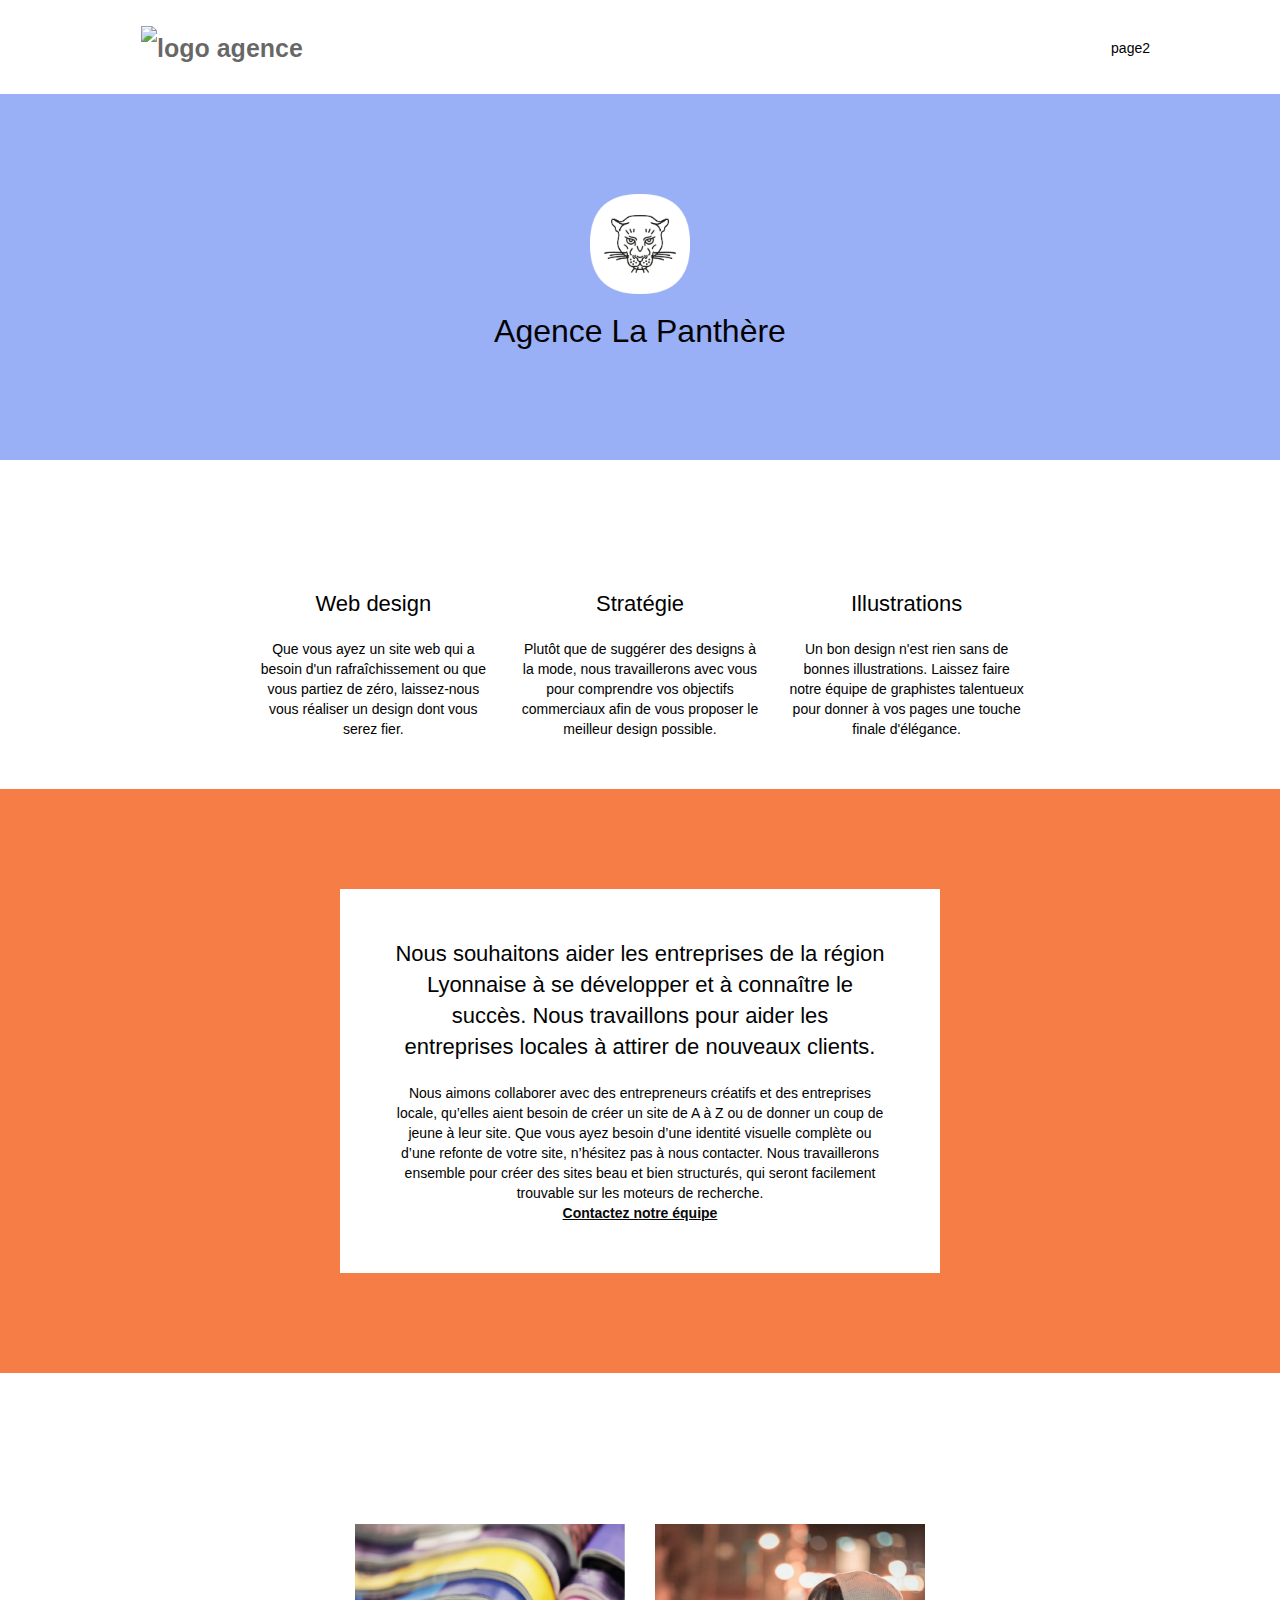
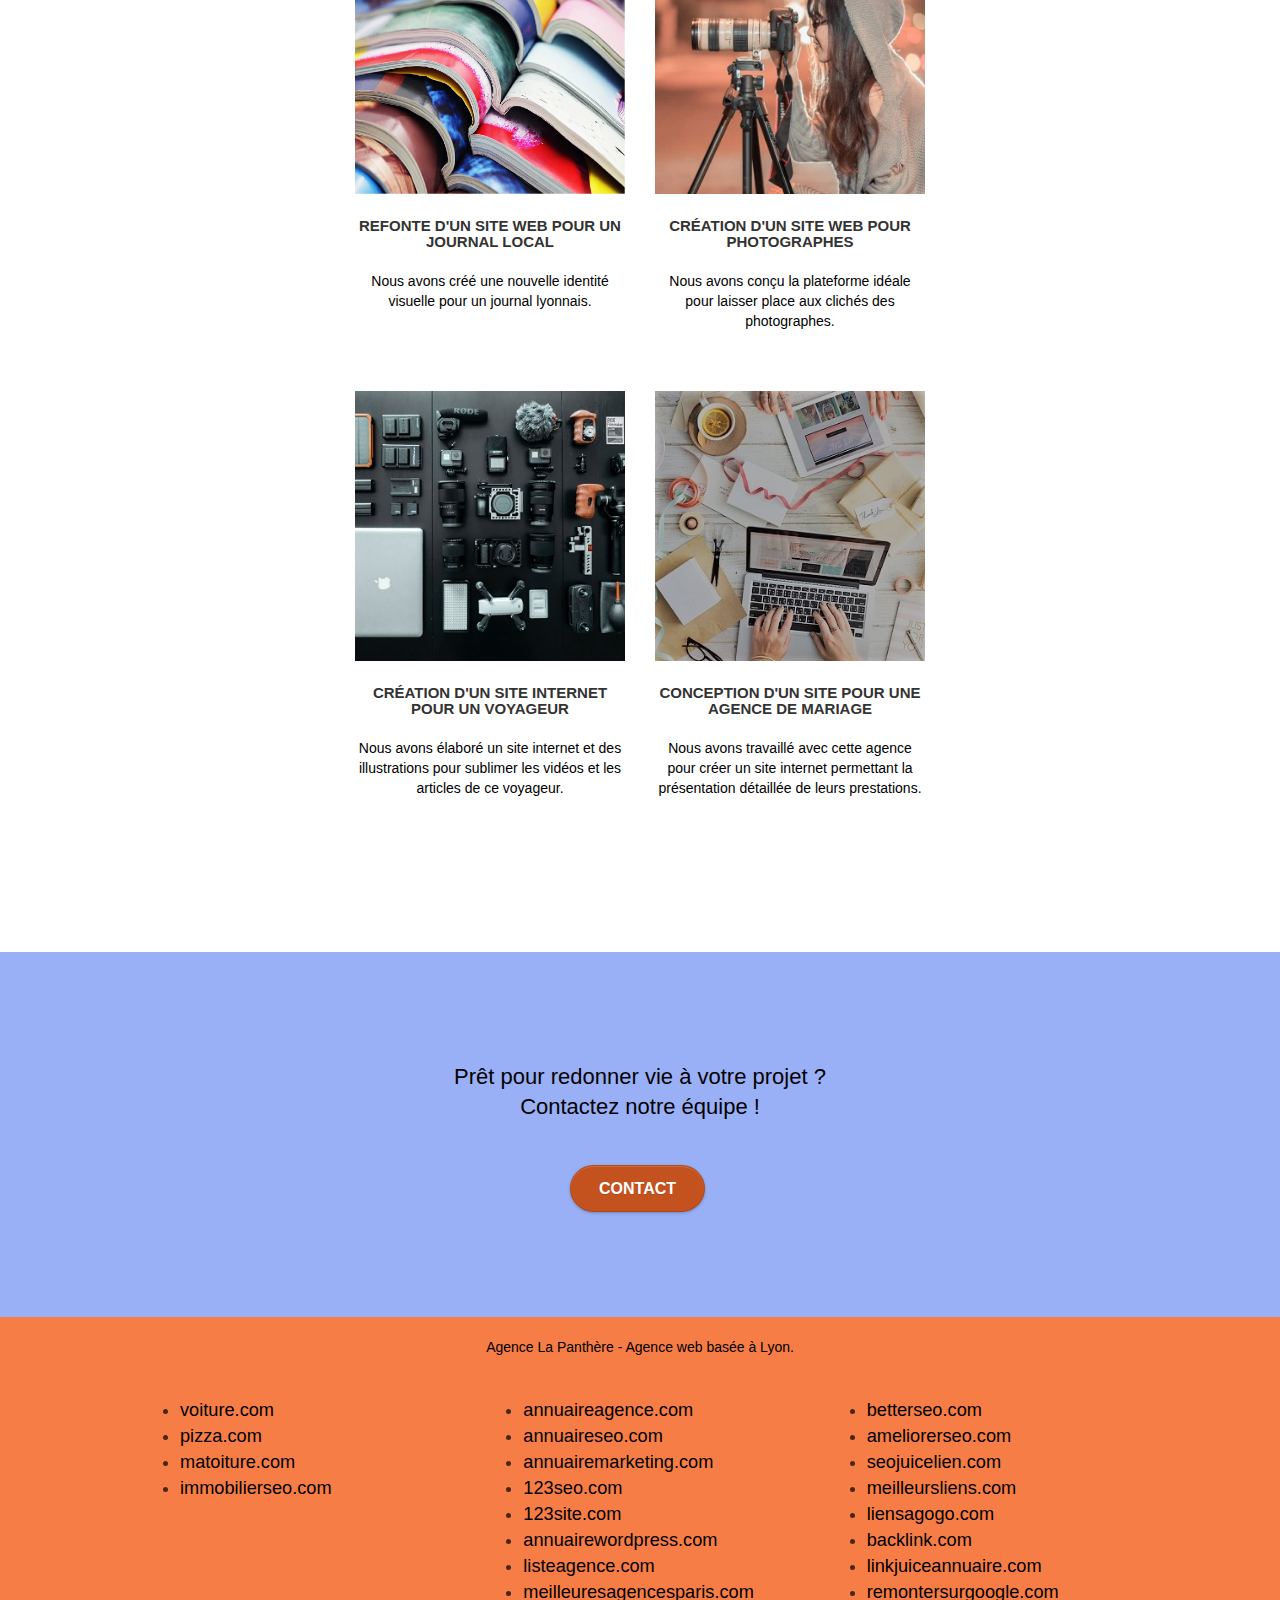
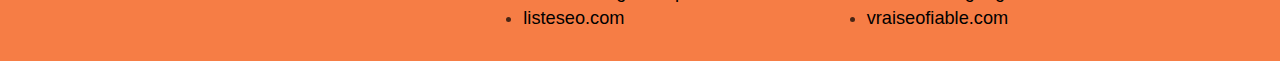
==== commit 9845b674: "fin des modifications" ====
--- a/index.html
+++ b/index.html
@@ -3,14 +3,14 @@
 
 <head>
 	<meta charset="utf-8">
-	<meta name="keywords" content="seo, google, site web, site internet, agence design paris, agence design, agence design,agence design,agence design,agence design,agence design,agence design,agence design,agence design">
+	<meta name="keywords" content="html, css, javascript">
 	<meta name="description" content="l'agence La Panthère, une grande agence de web design basée à Lyon">
 	<meta name="viewport" content="width=device-width, initial-scale=1.0, viewport-fit=cover">
 	<link rel="shortcut icon" type="image/png" href="img/favicon.jpg">
 	<link rel="stylesheet" type="text/css" href="css/bootstrap.min.css">
 	<link rel="stylesheet" type="text/css" href="css/style.min.css">
-	<link rel="stylesheet" type="text/css" href="./css/font-awesome.css">
-	<link rel="stylesheet" type="text/css" href="./css/et-line.min.css">
+	<link rel="stylesheet" type="text/css" href="css/font-awesome.min.css">
+	<link rel="stylesheet" type="text/css" href="css/et-line.min.css">
 	<script src="js/jquery-2.1.0.min.js"></script>
 	<script src="js/bootstrap.min.js"></script>
 	<script src="js/blocs.min.js"></script>
@@ -27,7 +27,6 @@
 <body>
 	<!-- Principal conteneur -->
 	<div class="page-container">
-
 		<!-- bloc-0 -->
 		<div class="bloc bgc-white l-bloc " id="bloc-0">
 			<div class="container bloc-sm">
@@ -36,13 +35,15 @@
 						<div class="navbar-brand"><img src="img/agence-la-panthere-monochrome.svg" alt="logo agence" width="200" height="40" /></div>
 						<button id="nav-toggle" type="button" class="ui-navbar-toggle navbar-toggle"
 							data-toggle="collapse" data-target=".navbar-1">
-							<span class="sr-only">Toggle navigation</span><span class="icon-bar"></span><span
-								class="icon-bar"></span><span class="icon-bar"></span>
+							<span class="sr-only">Toggle navigation</span>
+							<span class="icon-bar"></span>
+							<span class="icon-bar"></span>
+							<span class="icon-bar"></span>
 						</button>
 					</div>
 					<div class="collapse navbar-collapse navbar-1 special-dropdown-nav">
 						<div class="site-navigation nav navbar-nav">
-							<a href="page2.html">page2 &gt;</a>
+							<a href="page2.html">page2</a>
 						</div>
 					</div>
 				</nav>
@@ -56,8 +57,7 @@
 			<div class="container bloc-lg">
 				<div class="row tight-width-whitespace">
 					<div class="col-sm-12">
-						<img src="img/logo.webp" class="center-block image-resize-mode" width="100" height="100"
-							alt="logo Agence La panthère" />
+						<img src="img/logo.webp" class="center-block image-resize-mode" width="100" height="100" alt="logo Agence La panthère" />
 						<h1 class="text-center hero-bloc-text tc-white ">
 							Agence La Panthère
 						</h1>
@@ -79,9 +79,7 @@
 					<div class="text-center">
 						<span class="et-icon-browser sm-shadow icon-dark-slate-blue icons icon-lg"></span>
 					</div>
-					<h2 class="mg-md text-center">
-						Web design
-					</h2>
+					<h2 class="mg-md text-center">Web design</h2>
 					<p class="text-center ">
 						Que vous ayez un site web qui a besoin d'un rafraîchissement ou que vous partiez de zéro,
 						laissez-nous vous réaliser un design dont vous serez fier.
@@ -91,9 +89,7 @@
 					<div class="text-center">
 						<span class="et-icon-presentation sm-shadow icon-dark-slate-blue icons icon-lg"></span>
 					</div>
-					<h2 class="mg-md text-center">
-						&nbsp;Stratégie
-					</h2>
+					<h2 class="mg-md text-center">Stratégie</h2>
 					<p class="text-center ">
 						Plutôt que de suggérer des designs à la mode, nous travaillerons avec vous pour comprendre vos
 						objectifs commerciaux afin de vous proposer le meilleur design possible.
@@ -103,9 +99,7 @@
 					<div class="text-center">
 						<span class="et-icon-edit sm-shadow icon-dark-slate-blue icons icon-lg"></span>
 					</div>
-					<h2 class="mg-md text-center">
-						Illustrations
-					</h2>
+					<h2 class="mg-md text-center">Illustrations</h2>
 					<p class="text-center ">
 						Un bon design n'est rien sans de bonnes illustrations. Laissez faire notre équipe de graphistes
 						talentueux pour donner à vos pages une touche finale d'élégance.
@@ -118,23 +112,20 @@
 		<!-- bloc-2-services END -->
 
 		<!-- bloc-3-what-i-do -->
-		<div class="bloc tc-white bgc-atomic-tangerine bg-presentation d-bloc bloc-bg-texture texture-paper b-parallax"
-			id="bloc-3-what-i-do">
+		<div class="bloc tc-white bgc-atomic-tangerine bg-presentation d-bloc bloc-bg-texture texture-paper b-parallax"	id="bloc-3-what-i-do">
 			<div class="container bloc-lg">
 				<div class="row tight-width-whitespace black-background">
 					<div class="col-sm-12">
 						<h2 class="mg-md text-center tc-white">
 							Nous souhaitons aider les entreprises de la région Lyonnaise à se développer et à connaître
-							le succès. Nous travaillons pour aider les entreprises locales à attirer de nouveaux clients
-							.<br>
+							le succès. Nous travaillons pour aider les entreprises locales à attirer de nouveaux clients.
 						</h2>
 						<p class="text-center white">
 							Nous aimons collaborer avec des entrepreneurs créatifs et des entreprises locale, qu’elles
 							aient besoin de créer un site de A à Z ou de donner un coup de jeune à leur site. Que vous
 							ayez besoin d’une identité visuelle complète ou d’une refonte de votre site, n’hésitez pas à
 							nous contacter. Nous travaillerons ensemble pour créer des sites beau et bien structurés,
-							qui seront facilement trouvable sur les moteurs de recherche. <br><br><a href="#"
-								class="ltc-white bold-link">Contactez notre équipe</a><br>
+							qui seront facilement trouvable sur les moteurs de recherche. <br><a href="#" class="ltc-white bold-link">Contactez notre équipe</a>
 						</p>
 					</div>
 				</div>
@@ -146,14 +137,12 @@
 		<div class="bloc bgc-white bg-lines-h2-bg bg-repeat l-bloc" id="bloc-4-portfolio">
 			<div class="container bloc-lg">
 				<div class="row">
-					<div class="col-sm-12 text-center">
-					</div>
+					<div class="col-sm-12 text-center"></div>
 				</div>
 				<div class="row tight-width-whitespace portfolio-row">
 					<div class="col-sm-6">
-						<a href="#" data-lightbox="img/1.webp" data-gallery-id="gallery-1"
-							data-caption="Refonte d'un site web pour un journal local" data-frame="snapshot-lb"><img
-								src="img/1.webp" alt="journal" class="img-responsive portfolio-thumb" width="640" height="360"/></a>
+						<a href="#" data-lightbox="img/1.webp" data-gallery-id="gallery-1" data-caption="Refonte d'un site web pour un journal local" data-frame="snapshot-lb">
+							<img src="img/1.webp" alt="journal" class="img-responsive portfolio-thumb" width="640" height="360"/></a>
 						<h3 class="mg-md text-center">
 							Refonte d'un site web pour un journal local
 						</h3>
@@ -162,9 +151,8 @@
 						</p>
 					</div>
 					<div class="col-sm-6">
-						<a href="#" data-lightbox="img/2.webp" data-gallery-id="gallery-1" data-caption="photographes"
-							data-frame="snapshot-lb"><img src="img/2.webp" class="img-responsive portfolio-thumb" width="640" height="360"
-								alt="photographes" /></a>
+						<a href="#" data-lightbox="img/2.webp" data-gallery-id="gallery-1" data-caption="photographes" data-frame="snapshot-lb">
+							<img src="img/2.webp" class="img-responsive portfolio-thumb" width="640" height="360" alt="photographes" /></a>
 						<h3 class="mg-md text-center">
 							Création d'un site web pour photographes
 						</h3>
@@ -175,9 +163,8 @@
 				</div>
 				<div class="row tight-width-whitespace portfolio-row">
 					<div class="col-sm-6">
-						<a href="#" data-lightbox="img/3.webp" data-gallery-id="gallery-1" data-caption="un voyageur"
-							data-frame="snapshot-lb"><img src="img/3.webp" class="img-responsive portfolio-thumb" width="640" height="360"
-								alt="matériel de photographie" /></a>
+						<a href="#" data-lightbox="img/3.webp" data-gallery-id="gallery-1" data-caption="un voyageur" data-frame="snapshot-lb">
+							<img src="img/3.webp" class="img-responsive portfolio-thumb" width="640" height="360" alt="matériel de photographie" /></a>
 						<h3 class="mg-md text-center">
 							Création d'un site internet pour un voyageur
 						</h3>
@@ -188,8 +175,8 @@
 					</div>
 					<div class="col-sm-6">
 						<a href="#" data-lightbox="img/4.webp" data-gallery-id="gallery-1"
-							data-caption="Conception d'un site pour une agence de mariage" data-frame="snapshot-lb"><img
-								src="img/4.webp" class="img-responsive portfolio-thumb" alt="agence de mariage" width="640" height="360"/></a>
+							data-caption="Conception d'un site pour une agence de mariage" data-frame="snapshot-lb">
+							<img src="img/4.webp" class="img-responsive portfolio-thumb" alt="agence de mariage" width="640" height="360"/></a>
 						<h3 class="mg-md text-center">
 							Conception d'un site pour une agence de mariage
 						</h3>
@@ -211,91 +198,96 @@
 						Prêt pour redonner vie à votre projet ?<br>Contactez notre équipe !
 					</h2>
 					<div class="col-sm-12 text-center">
-						<a href="page2.html"
-							class="btn btn-atomic-tangerine btn-clean btn-rd btn-lg cta-hero">Contact</a>
+						<a href="page2.html" class="btn btn-atomic-tangerine btn-clean btn-rd btn-lg cta-hero">Contact</a>
 					</div>
 				</div>
 			</div>
 		</div>
 		<!-- bloc-5-cta END -->
+	</div>
 
 		<!-- Footer - bloc-8 -->
+	<footer>
 		<div class="bloc bgc-atomic-tangerine d-bloc" id="bloc-8">
 			<div class="container bloc-sm">
 				<div class="row">
 					<div class="col-sm-12">
 						<p class="text-center white">
-							Agence La Panthère - Agence web basée à Lyon.<br>
+							Agence La Panthère - Agence web basée à Lyon.
 						</p>
 						<div class="row row-no-gutters social">
 							<div class="col-sm-3">
 								<div class="text-center">
-									<a href="twitter.com" class="social" aria-label="button"><span
-											class="fa fa-twitter icon-md"></span></a>
-								</div>
-							</div>
-							<div class="col-sm-3">
-								<div class="text-center">
-									<a href="facebook.com" class="social" aria-label="button"><span
-											class="fa fa-facebook icon-md"></span></a>
-								</div>
-							</div>
-							<div class="col-sm-3">
-								<div class="text-center">
-									<a href="dribbble.com" class="social" aria-label="button"><span
-											class="fa fa-dribbble icon-md"></span></a>
-								</div>
-							</div>
-							<div class="col-sm-3">
-								<div class="text-center">
-									<a href="social.com" class="social" aria-label="button"><span
-											class="fa fa-instagram icon-md"></span></a>
-								</div>
-							</div>
+									<a href="twitter.com" class="social" aria-label="button">
+										<span class="fa fa-twitter icon-md"></span>
+									</a>
+								</div>
+							</div>
+							<div class="col-sm-3">
+								<div class="text-center">
+									<a href="facebook.com" class="social" aria-label="button">
+										<span class="fa fa-facebook icon-md"></span>
+									</a>
+								</div>
+							</div>
+							<div class="col-sm-3">
+								<div class="text-center">
+									<a href="dribbble.com" class="social" aria-label="button">
+										<span class="fa fa-dribbble icon-md"></span>
+									</a>
+								</div>
+							</div>
+							<div class="col-sm-3">
+								<div class="text-center">
+									<a href="social.com" class="social" aria-label="button">
+										<span class="fa fa-instagram icon-md"></span>
+									</a>
+								</div>
+							</div>
+						</div>
+					</div>
 				</div>
 				<div class=" row">
-								<div class="col-sm-4">
-									<ul>
-										<li><a href="voiture.com">voiture.com</a></li>
-										<li><a href="pizza.com">pizza.com</a></li>
-										<li><a href="matoiture.com">matoiture.com</a></li>
-										<li><a href="immobilierseo.com">immobilierseo.com</a></li>
-									</ul>
-								</div>
-								<div class="col-sm-4">
-									<ul>
-										<li><a href="annuaireagence.com">annuaireagence.com</a></li>
-										<li><a href="annuaireseo.com">annuaireseo.com</a></li>
-										<li><a href="annuairemarketing.com">annuairemarketing.com</a></li>
-										<li><a href="123seoture.com">123seo.com</a></li>
-										<li><a href="123site.com">123site.com</a></li>
-										<li><a href="annuairewordpress.com">annuairewordpress.com</a></li>
-										<li><a href="listeagence.com">listeagence.com</a></li>
-										<li><a href="meilleuresagencesparis.com">meilleuresagencesparis.com</a></li>
-										<li><a href="listeseo.com">listeseo.com</a></li>
-									</ul>
-								</div>
-								<div class="col-sm-4">
-									<ul>
-										<li><a href="betterseo.com">betterseo.com</a></li>
-										<li><a href="ameliorerseo.com">ameliorerseo.com</a></li>
-										<li><a href="seojuicelien.com">seojuicelien.com</a></li>
-										<li><a href="meilleursliens.com">meilleursliens.com</a></li>
-										<li><a href="liensagogo.com">liensagogo.com</a></li>
-										<li><a href="backlink.com">backlink.com</a></li>
-										<li><a href="linkjuiceannuaire.com">linkjuiceannuaire.com</a></li>
-										<li><a href="remontersurgoogle.com">remontersurgoogle.com</a></li>
-										<li><a href="vraiseofiable.com">vraiseofiable.com</a></li>
-									</ul>
-								</div>
-							</div>
-						</div>
-					</div>
-				</div>
-			</div>
-			<!-- Footer - bloc-8 END -->
-
-		</div>
+					<div class="col-sm-4">
+						<ul>
+							<li><a href="voiture.com">voiture.com</a></li>
+							<li><a href="pizza.com">pizza.com</a></li>
+							<li><a href="matoiture.com">matoiture.com</a></li>
+							<li><a href="immobilierseo.com">immobilierseo.com</a></li>
+						</ul>
+					</div>
+					<div class="col-sm-4">
+						<ul>
+							<li><a href="annuaireagence.com">annuaireagence.com</a></li>
+							<li><a href="annuaireseo.com">annuaireseo.com</a></li>
+							<li><a href="annuairemarketing.com">annuairemarketing.com</a></li>
+							<li><a href="123seoture.com">123seo.com</a></li>
+							<li><a href="123site.com">123site.com</a></li>
+							<li><a href="annuairewordpress.com">annuairewordpress.com</a></li>
+							<li><a href="listeagence.com">listeagence.com</a></li>
+							<li><a href="meilleuresagencesparis.com">meilleuresagencesparis.com</a></li>
+							<li><a href="listeseo.com">listeseo.com</a></li>
+						</ul>
+					</div>
+					<div class="col-sm-4">
+						<ul>
+							<li><a href="betterseo.com">betterseo.com</a></li>
+							<li><a href="ameliorerseo.com">ameliorerseo.com</a></li>
+							<li><a href="seojuicelien.com">seojuicelien.com</a></li>
+							<li><a href="meilleursliens.com">meilleursliens.com</a></li>
+							<li><a href="liensagogo.com">liensagogo.com</a></li>
+							<li><a href="backlink.com">backlink.com</a></li>
+							<li><a href="linkjuiceannuaire.com">linkjuiceannuaire.com</a></li>
+							<li><a href="remontersurgoogle.com">remontersurgoogle.com</a></li>
+							<li><a href="vraiseofiable.com">vraiseofiable.com</a></li>
+						</ul>
+					</div>
+				</div>
+			</div>
+		</div>
+	</footer>
+		<!-- Footer - bloc-8 END -->
+
 		<!-- Principal conteneur END -->
 </body>
 
--- a/css/style.min.css
+++ b/css/style.min.css
@@ -4,18 +4,18 @@
     background: #fff;
     overflow-x: hidden;
     -webkit-font-smoothing: antialiased;
-    -moz-osx-font-smoothing: grayscale
+    -moz-osx-font-smoothing: grayscale;
 }
 
 a,
 button {
     transition: all .3s ease-in-out;
-    outline: 0 !important
+    outline: 0 !important;
 }
 
 a:hover {
     text-decoration: none;
-    cursor: pointer
+    cursor: pointer;
 }
 
 #page-loading-blocs-notifaction {
@@ -24,7 +24,7 @@
     bottom: 0;
     width: 100%;
     z-index: 100000;
-    background: #fff url(img/pageload-spinner.gif) no-repeat center center
+    background: #fff url(img/pageload-spinner.gif) no-repeat center center;
 }
 
 .bloc {
@@ -36,24 +36,24 @@
     -moz-background-size: cover;
     -o-background-size: cover;
     background-size: cover;
-    position: relative
+    position: relative;
 }
 
 .bloc .container {
     padding-left: 0;
-    padding-right: 0
+    padding-right: 0;
 }
 
 .bloc-lg {
-    padding: 100px 50px
+    padding: 100px 50px;
 }
 
 .bloc-md {
-    padding: 50px
+    padding: 50px;
 }
 
 .bloc-sm {
-    padding: 20px 50px
+    padding: 20px 50px;
 }
 
 .bg-b-edge,
@@ -69,15 +69,15 @@
     -webkit-background-size: auto !important;
     -moz-background-size: auto !important;
     -o-background-size: auto !important;
-    background-size: auto !important
+    background-size: auto !important;
 }
 
 .bg-repeat {
-    background: repeat
+    background: repeat;
 }
 
 .bg-t-edge {
-    background: top no-repeat
+    background: top no-repeat;
 }
 
 .bloc-bg-texture::before {
@@ -87,23 +87,23 @@
     top: 0;
     bottom: 0;
     left: 0;
-    right: 0
+    right: 0;
 }
 
 .texture-paper::before {
-    background-size: 280px 280px
+    background-size: 280px 280px;
 }
 
 .b-parallax {
-    background-attachment: fixed
+    background-attachment: fixed;
 }
 
 .d-bloc {
-    color: rgba(0, 0, 0, .7)
+    color: rgba(0, 0, 0, .7);
 }
 
 .d-bloc button:hover {
-    color: rgba(255, 255, 255, .9)
+    color: rgba(255, 255, 255, .9);
 }
 
 .d-bloc .icon-round,
@@ -111,11 +111,11 @@
 .d-bloc .icon-semi-rounded-a,
 .d-bloc .icon-semi-rounded-b,
 .d-bloc .icon-square {
-    border-color: rgba(255, 255, 255, .9)
+    border-color: rgba(255, 255, 255, .9);
 }
 
 .d-bloc .divider-h span {
-    border-color: rgba(255, 255, 255, .2)
+    border-color: rgba(255, 255, 255, .2);
 }
 
 .d-bloc .a-btn,
@@ -132,7 +132,7 @@
 .d-bloc h5 a,
 .d-bloc h6 a,
 .d-bloc p a {
-    color: rgba(255, 255, 255, .6)
+    color: rgba(255, 255, 255, .6);
 }
 
 .d-bloc .a-btn:hover,
@@ -149,57 +149,57 @@
 .d-bloc h5 a:hover,
 .d-bloc h6 a:hover,
 .d-bloc p a:hover {
-    color: rgba(255, 255, 255, 1)
+    color: rgba(255, 255, 255, 1);
 }
 
 .d-bloc .navbar-toggle .icon-bar {
-    background: rgba(255, 255, 255, 1)
+    background: rgba(255, 255, 255, 1);
 }
 
 .d-bloc .btn-wire,
 .d-bloc .btn-wire:hover {
     color: rgba(255, 255, 255, 1);
-    border-color: rgba(255, 255, 255, 1)
+    border-color: rgba(255, 255, 255, 1);
 }
 
 .d-bloc .panel {
-    color: rgba(0, 0, 0, .5)
+    color: rgba(0, 0, 0, .5);
 }
 
 .d-bloc .panel button:hover {
-    color: rgba(0, 0, 0, .7)
+    color: rgba(0, 0, 0, .7);
 }
 
 .d-bloc .panel icon {
-    border-color: rgba(0, 0, 0, .7)
+    border-color: rgba(0, 0, 0, .7);
 }
 
 .d-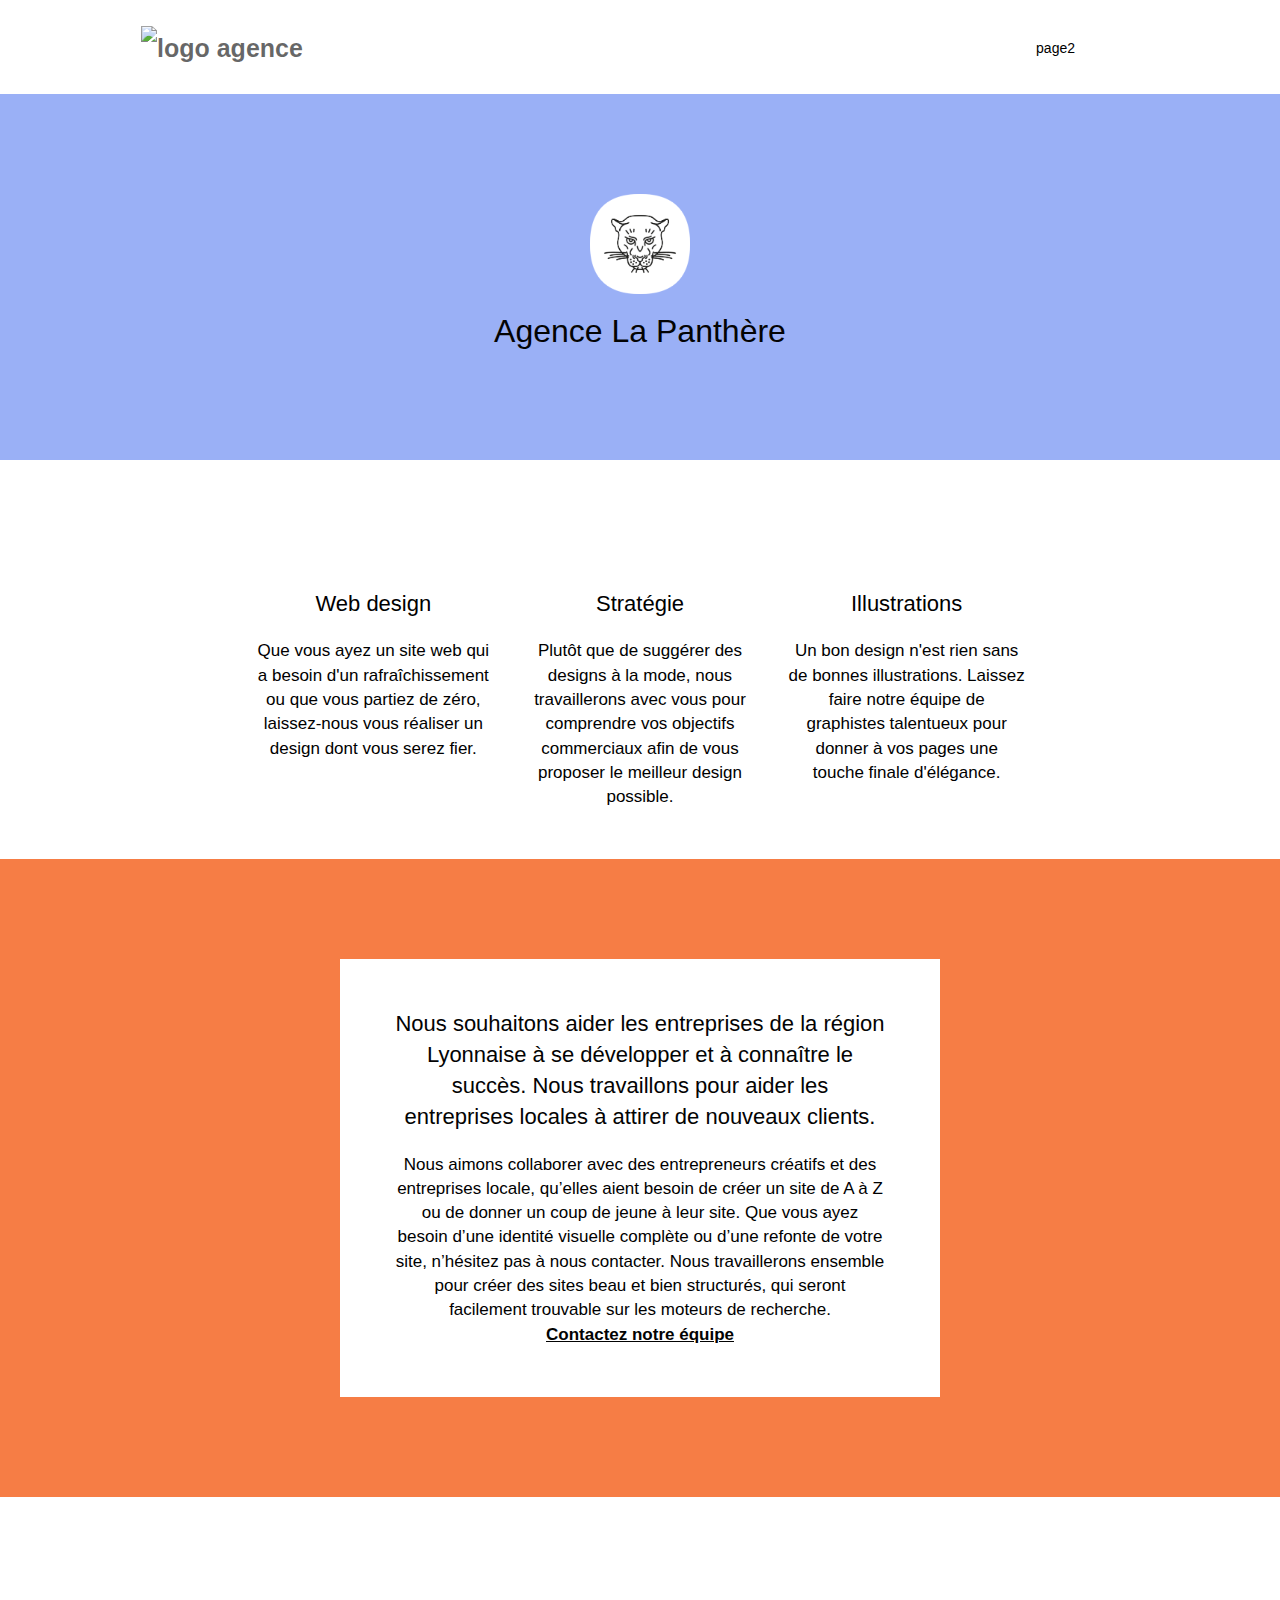
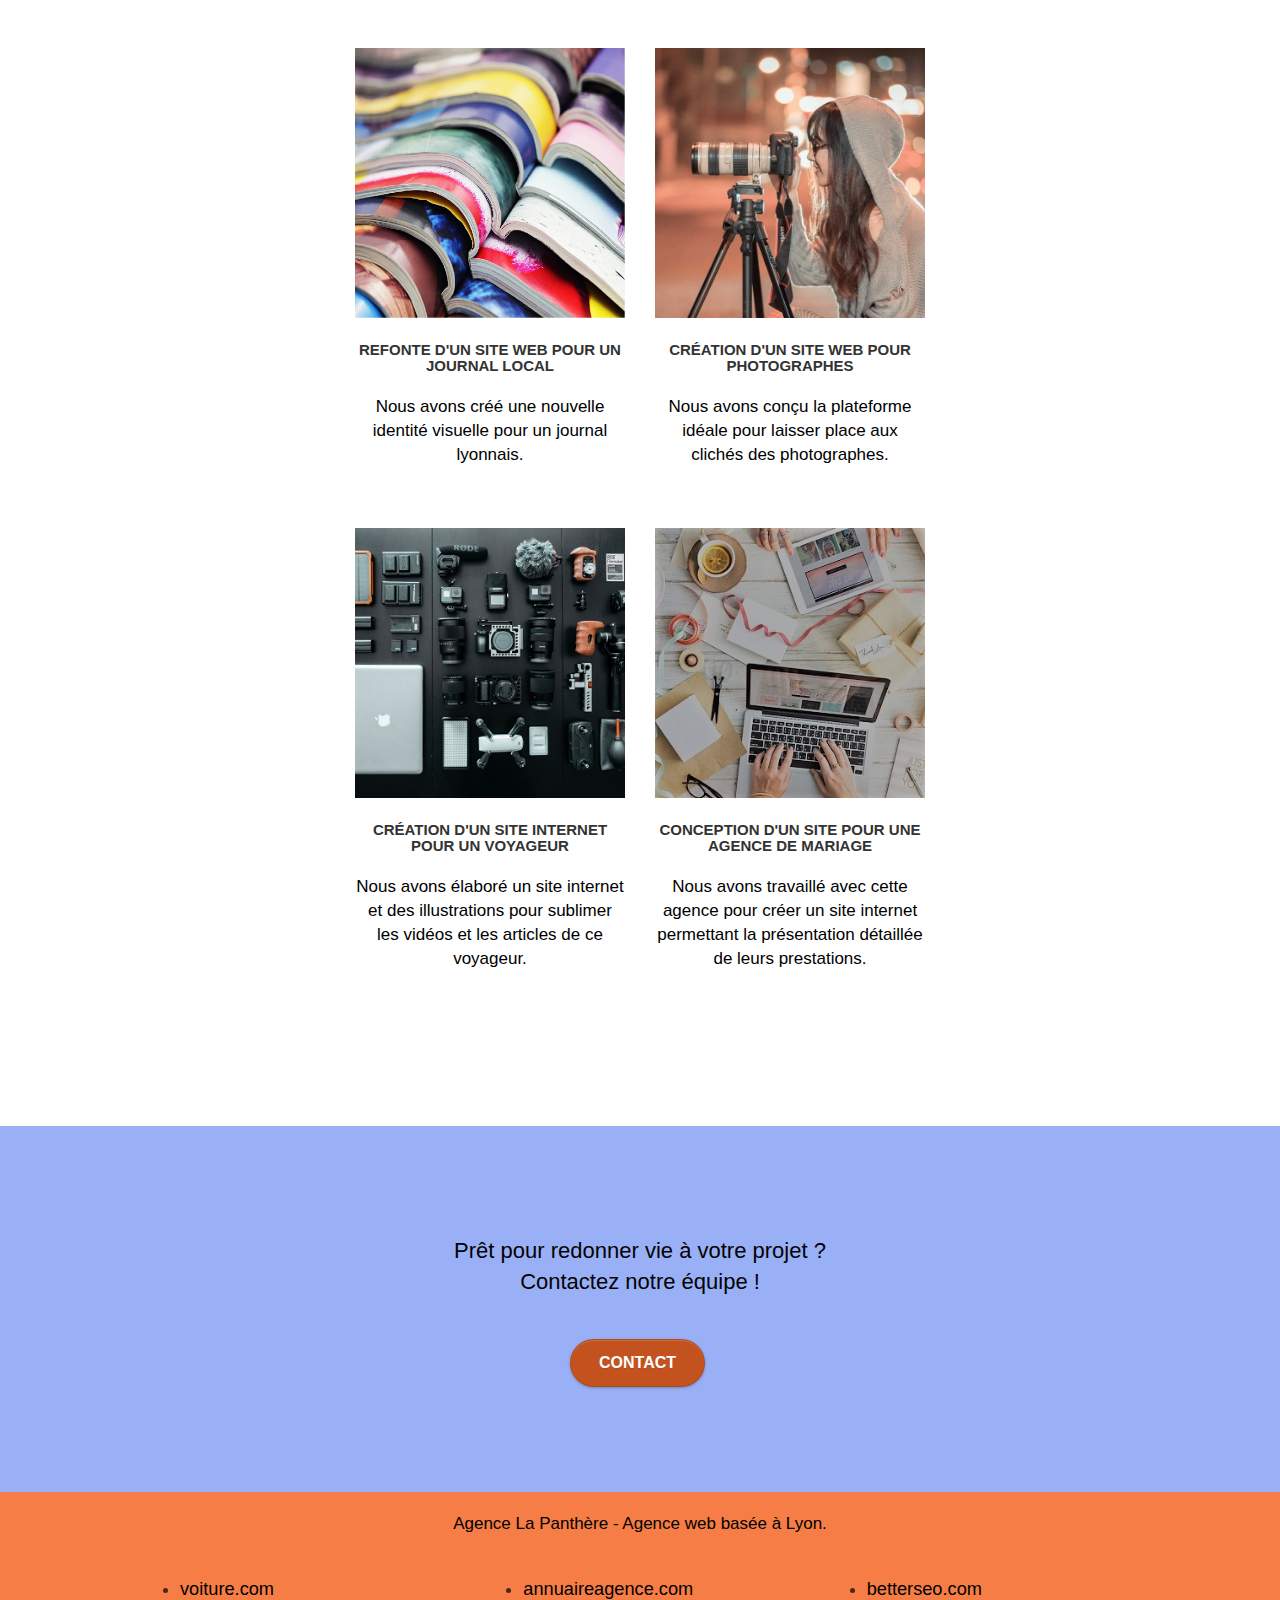
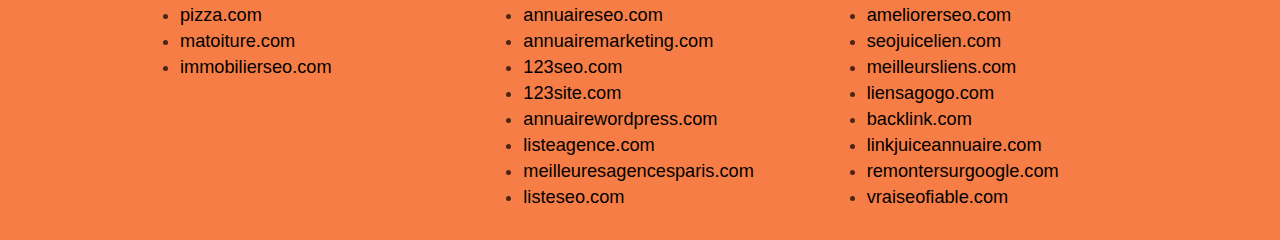
==== commit 36f4bb8e: "valid w3c" ====
--- a/index.html
+++ b/index.html
@@ -125,7 +125,8 @@
 							aient besoin de créer un site de A à Z ou de donner un coup de jeune à leur site. Que vous
 							ayez besoin d’une identité visuelle complète ou d’une refonte de votre site, n’hésitez pas à
 							nous contacter. Nous travaillerons ensemble pour créer des sites beau et bien structurés,
-							qui seront facilement trouvable sur les moteurs de recherche. <br><a href="#" class="ltc-white bold-link">Contactez notre équipe</a>
+							qui seront facilement trouvable sur les moteurs de recherche.<br>
+							<a href="#" class="ltc-white bold-link">Contactez notre équipe</a>
 						</p>
 					</div>
 				</div>
--- a/css/style.min.css
+++ b/css/style.min.css
@@ -316,7 +316,7 @@
 
 .navbar .nav {
     padding-top: 2px;
-    margin-right: -16px;
+    margin-right: 59px;
     float: right;
     z-index: 1;
 }
@@ -686,7 +686,7 @@
 }
 
 p {
-    font-size: 14px;
+    font-size: 17px;
 }
 
 .tight-width-whitespace {
@@ -798,11 +798,12 @@
 }
 
 .ltc-white {
-    color: #090909 !important;
+    color: #030303 !important;
+    margin-top: 10px;
 }
 
 .ltc-white:hover {
-    color: #ccc !important;
+    color: rgb(234, 116, 116) !important;
 }
 
 .ltc-atomic-tangerine {
@@ -871,8 +872,8 @@
     }
 
     .bloc {
-        padding-left: env(safe-area-inset-left);
-        padding-right: env(safe-area-inset-right);
+        padding-left: 5px;
+        padding-right: 5px;
     }
 
     .bloc-group,
@@ -884,8 +885,9 @@
     .bloc-fill-screen .fill-bloc-bottom-edge,
     .bloc-fill-screen .fill-bloc-top-edge {
         padding: 0 20px;
-        padding-left: env(safe-area-inset-left);
-        padding-right: env(safe-area-inset-right);
+        padding-left: 5px;
+        padding-right: 5px;
+
     }
 }
 
